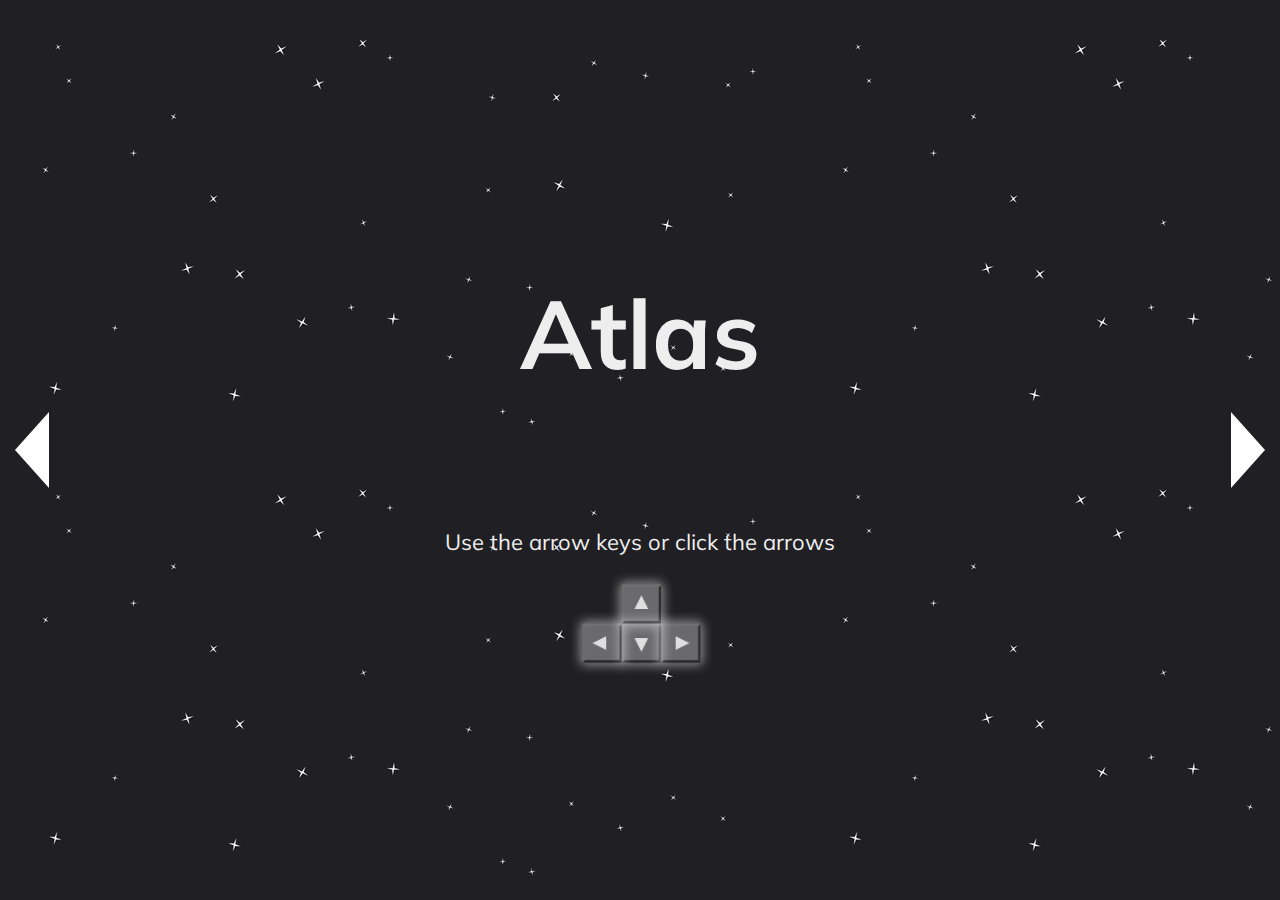
==== index.html @ 28c7f0ab "1st upload" ====
<!DOCTYPE html>
<html>
<head>
    <link rel="stylesheet" type="text/css" href="jquery.fullPage.css" />
    <script src="http://ajax.googleapis.com/ajax/libs/jquery/1.11.1/jquery.min.js"></script>
    <script src="vendors/jquery.easings.min.js"></script>
    <script type="text/javascript" src="jquery.fullPage.js"></script>
    <link href="https://fonts.googleapis.com/css?family=Muli" rel="stylesheet">
    <link rel="stylesheet" type="text/css" href="style.css" />
    <link rel="stylesheet" href="https://cdnjs.cloudflare.com/ajax/libs/animate.css/3.5.2/animate.min.css">
        <link rel="shortcut icon" type="image/ico" href="images/system.png" />

    <script type="text/javascript">
        $(document).ready(function() {
            $('#fullpage').fullpage({
                sectionsColor: ['#f2f2f2', '#4BBFC3', '#7BAABE', 'whitesmoke', '#000'],
            });
        });
    </script>

    <style>
        .section{
            font-size: 6em;
            text-align: center;
        }
    </style>
</head>

<body>
<!-- <audio src="sounds/158733__panzertank15__spaceambient.wav" autoplay="true" loop="true"></audio> -->
    <div id="fullpage">
    <audio src="sounds/background.wav" autoplay="true"></audio>
        <div class="section space">
            <div class="slide slide-one"><h1 class="animated fadeInDown
">Atlas</h1><p class="animated fadeInDown
" id="tool-tip">Use the arrow keys or click the arrows</p><br><img id="arrows" src="images/keys.png" style="width:150px"; class="animated fadeInDown
"></div>
            <div class="slide slide-two"><a href="mars.html"><img src="images/mars.png" style="width:400px";><br><span id="Mars">MARS</span><br><span id="Mars-Text">THE RED PLANET</span></a></div>
            <div class="slide slide-three"><a href="jupiter.html"><img src="images/jupiter.png" style="width:400px";><br><span id="Jupiter">JUPITER</span><br><span id="Jupiter-Text">THE BIGGEST PLANET</span></a></div>
            <div class="slide slide-four"><a href="saturn.html"><img src="images/saturn.png" style="width:700px";><br><span id="Saturn">SATURN</span><br><span id="Saturn-Text">THE RINGED PLANET</span></a></div>
            <div class="slide slide-five"><a href="uranus.html"><img src="images/uranus.png" style="width:475px";><br><span id="Uranus">URANUS</span><br><span id="Uranus-Text">THE ICE GIANT</span></a></div>
        </div>
    </div>            
</body> 
</html>
---- style.css ----
body{
	font-family: Muli;
	font-size: 8px;
	color: #eeeeee;
}

@font-face{
	font-family:'Droidiga';
	src: url('fonts/Droidiga.otf');

	font-family:'Zekton';
	src: url('fonts/zekton rg.ttf');

	font-family:'Copasetic';
	src: url('fonts/COPASETI.ttf');

	font-family:'Breamcatcher';
	src: url('fonts/breamcatcher.ttf');
}

a{
	text-decoration: none;
}

h2{
	font-size:30px;
	position:relative;
	bottom:260px;
	border-bottom: 3px solid white;
}

nav a{
	list-style: none;
	position:fixed;
	color:white;
	font-size: 18px;
	z-index: 998;
	margin-top:10px;
	margin-left:20px;
	text-decoration: underline;
}


#tool-tip{
	position:relative;
	top:70px;
	font-size:22px;
	animation-delay: 1s;
}

#arrows{
	animation-delay: 1s;	
}

#desc{
	position:relative;
	bottom:95px;
}

#Mars{
	font-family: Droidiga;
	color:#ef4a3e;
	font-size:56px;
}

#Mars-Text{
	font-family: Droidiga;
	color:#ef4a3e;
	position:relative;
	right:3px;
	bottom:50px;
	font-size:18px;
}


#Jupiter{
	font-family: Zekton;
	color:#f8e6bf;
}

#Jupiter-Text{
	font-family: Zekton;
	color:#f8e6bf;
	position:relative;
	right:2px;
	bottom:46px;
	font-size:22px;
}

#Saturn{
	font-family: Copasetic;
	color:#ddcbaf;
	font-size:54px;
}

#Saturn-Text{
	font-family: Copasetic;
	color:#ddcbaf;
	position:relative;
	right:0px;
	bottom:43px;
	font-size:22px;
}


#Uranus{
	font-family: Breamcatcher;
	color:#50a9cc;
	font-size:54px;
}

#Uranus-Text{
	font-family: Breamcatcher;
	color:#50a9cc;
	position:relative;
	right:0px;
	bottom:35px;
	font-size:32px;
}

.fp-tableCell{
	background-color:#202024;
}

.section .slide-one > .fp-tableCell{
	background-image: url('images/stars0.png');
}

.section .slide-two > .fp-tableCell{
	background-image: url('images/stars.png');
}

.section .slide-three > .fp-tableCell{
	background-image: url('images/stars2.png');
}

.section .slide-four > .fp-tableCell{
	background-image: url('images/stars3.png');
}

.section .slide-five > .fp-tableCell{
	background-image: url('images/stars4.png');
}
.section .slide-six > .fp-tableCell{
	background-image: url('images/stars0.png');
}

.section .slide-seven > .fp-tableCell{
	background-image: url('images/stars.png');
}

.section .slide-eight > .fp-tableCell{
	background-image: url('images/stars2.png');
}

.section .slide-nine > .fp-tableCell{
	background-image: url('images/stars3.png');
}

.section .slide-ten > .fp-tableCell{
	background-image: url('images/stars4.png');
}


/* ---------------- MARS ANIMATIONS ---------------- */

.section .slide-two > .fp-tableCell img,
.section .slide-two > .fp-tableCell span {
	transform: translateY(800px);
	opacity: 0;
	transition: transform .66s cubic-bezier(0.16, 0.68, 0.43, 0.99),
				opacity .66s ease-in-out;
}

.section.active .slide-two.active > .fp-tableCell img,
.section.active .slide-two.active > .fp-tableCell span {
	transform: translateY(0);
	opacity: 1;
}

.section.active .slide-two.active > .fp-tableCell img {
	transition-delay: .22s;
}

.section.active .slide-two.active > .fp-tableCell span {
	transition-delay: .44s;
}


/* ---------------- JUPITER ANIMATIONS ---------------- */

.section .slide-three > .fp-tableCell img,
.section .slide-three > .fp-tableCell span{
	transform: translateY(800px);
	opacity: 0;
	transition: transform .66s cubic-bezier(0.16, 0.68, 0.43, 0.99),
				opacity .66s ease-in-out;
}

.section.active .slide-three.active > .fp-tableCell img,
.section.active .slide-three.active > .fp-tableCell span {
	transform: translateY(0);
	opacity: 1;
}

.section.active .slide-three.active > .fp-tableCell img {
	transition-delay: .22s;
}

.section.active .slide-three.active > .fp-tableCell span {
	transition-delay: .44s;
}


/* ---------------- SATURN ANIMATIONS ---------------- */

.section .slide-four > .fp-tableCell img,
.section .slide-four > .fp-tableCell span {
	transform: translateY(800px);
	opacity: 0;
	transition: transform .66s cubic-bezier(0.16, 0.68, 0.43, 0.99),
				opacity .66s ease-in-out;
}

.section.active .slide-four.active > .fp-tableCell img,
.section.active .slide-four.active > .fp-tableCell span {
	transform: translateY(0);
	opacity: 1;
}

.section.active .slide-four.active > .fp-tableCell img {
	transition-delay: .22s;
}

.section.active .slide-four.active > .fp-tableCell span {
	transition-delay: .44s;
}

/* ---------------- URANUS ANIMATIONS ---------------- */

.section .slide-five > .fp-tableCell img,
.section .slide-five > .fp-tableCell span {
	transform: translateY(800px);
	opacity: 0;
	transition: transform .66s cubic-bezier(0.16, 0.68, 0.43, 0.99),
				opacity .66s ease-in-out;
}

.section.active .slide-five.active > .fp-tableCell img,
.section.active .slide-five.active > .fp-tableCell span {
	transform: translateY(0);
	opacity: 1;
}

.section.active .slide-five.active > .fp-tableCell img {
	transition-delay: .22s;
}

.section.active .slide-five.active > .fp-tableCell span {
	transition-delay: .44s;
}

/* ---------------- SOLAR SYSTEM ---------------- */

.system {
  margin: 0 auto;
  position: relative;
  bottom:55px;
}

.system:after {
  content: "";
  position: absolute;
  height: 2px;
  width: 2px;
  top: -2px;
  background: white;
  border-radius: 100px;
}

.system div {
  border-radius: 1000px;
  top: 50%;
  left: 50%;
  position: absolute;
  z-index: 999;
}
.system div:not(.sun) {
  border: 1px solid rgba(102, 166, 229, 0.12);
}
.system div:not(.sun):before {
  left: 50%;
  border-radius: 100px;
  content: "";
  position: absolute;
}
.system div:not(.asteroids-belt):before {
  box-shadow: inset 0 6px 0 -2px rgba(0, 0, 0, 0.25);
}

.sun {
  background-color:yellow;
  height: 65px;
  width: 65px;
  margin-top: -32.5px;
  margin-left: -32.5px;
  background-clip: padding-box;
  border: 0 !important;
  background-position: -28px -103px;
  background-size: 175%;
  box-shadow: 0 0 10px 2px rgba(255, 107, 0, 0.4), 0 0 22px 11px rgba(255, 203, 0, 0.13);
}

.mercuryplanet {
  height: 110px;
  width: 110px;
  margin-top: -55px;
  margin-left: -55px;
  -webkit-animation: orb 7.18673s linear infinite;
          animation: orb 7.18673s linear infinite;
}
.mercuryplanet:before {
  height: 5px;
  width: 5px;
  background: #9f5e26;
  margin-top: -2px;
  margin-left: -2px;
}

.venusplanet {
  height: 135px;
  width: 135px;
  margin-top: -68px;
  margin-left: -68px;
  -webkit-animation: orb 18.45553s linear infinite;
          animation: orb 18.45553s linear infinite;
}
.venusplanet:before {
  height: 9px;
  width: 9px;
  background: #BEB768;
  margin-top: -4px;
  margin-left: -4px;
}

.earthplanet {
  height: 167px;
  width: 167px;
  margin-top: -83.5px;
  margin-left: -83.5px;
  -webkit-animation: orb 30s linear infinite;
          animation: orb 30s linear infinite;
}
.earthplanet:before {
  height: 10px;
  width: 10px;
  background: #11abe9;
  margin-top: -3px;
  margin-left: -3px;
}


.marssystemplanet {
  height: 220px;
  width: 220px;
  margin-top: -110px;
  margin-left: -110px;
  -webkit-animation: orb 56.42613s linear infinite;
          animation: orb 56.42613s linear infinite;
}
.marssystemplanet:before {
  height: 8px;
  width: 8px;
  background: #cf3921;
  margin-top: -3px;
  margin-left: -3px;
}

.asteroids-belt {
  opacity: .7;
  border-color: transparent !important;
  height: 300px;
  width: 300px;
  margin-top: -150px;
  margin-left: -150px;
  -webkit-animation: orb 179.95583s linear infinite;
          animation: orb 179.95583s linear infinite;
  overflow: hidden;
}

.asteroids-belt:before {
  top: 50%;
  height: 210px;
  width: 210px;
  margin-left: -105px;
  margin-top: -105px;
  background: transparent;
  border-radius: 140px !important;
  box-shadow: -47px -83px 0 -104px rgba(255, 255, 255, 0.439) , 53px -23px 0 -104px rgba(255,255,255, 0.442) , 132px -121px 0 -104px rgba(255,255,255, 0.764) , 98px -58px 0 -104px rgba(255,255,255, 0.492) , -68px -74px 0 -104px rgba(255,255,255, 0.454) , -103px 24px 0 -104px rgba(255,255,255, 0.383) , -71px -103px 0 -104px rgba(255,255,255, 0.657) , -86px 138px 0 -104px rgba(255,255,255, 0.431) , 136px -10px 0 -104px rgba(255,255,255, 0.789) , 43px -48px 0 -104px rgba(255,255,255, 0.24) , 87px 58px 0 -104px rgba(255,255,255, 0.355) , -19px 95px 0 -104px rgba(255,255,255, 0.177) , -88px -40px 0 -104px rgba(255,255,255, 0.189) , 9px 97px 0 -104px rgba(255,255,255, 0.74) , 68px -87px 0 -104px rgba(255,255,255, 0.83) , 131px -30px 0 -104px rgba(255,255,255, 0.327) , -118px 63px 0 -104px rgba(255,255,255, 0.808) , -102px 140px 0 -104px rgba(255,255,255, 0.208) , 91px 129px 0 -104px rgba(255,255,255, 0.917) , -71px 89px 0 -104px rgba(255,255,255, 0.336) , 12px 137px 0 -104px rgba(255,255,255, 0.657) , 135px 123px 0 -104px rgba(255,255,255, 0.732) , 137px -141px 0 -104px rgba(255,255,255, 0.592) , -131px 98px 0 -104px rgba(255,255,255, 0.223) , 13px -26px 0 -104px rgba(255,255,255, 0.232) , 21px -67px 0 -104px rgba(255,255,255, 0.509) , -127px -85px 0 -104px rgba(255,255,255, 0.175) , -85px -9px 0 -104px rgba(255,255,255, 0.284) , -46px 91px 0 -104px rgba(255,255,255, 0.803) , -46px 143px 0 -104px rgba(255,255,255, 0.551) , 54px 9px 0 -104px rgba(255,255,255, 0.639) , 49px 141px 0 -104px rgba(255,255,255, 0.334) , -73px -123px 0 -104px rgba(255,255,255, 0.179) , 119px 125px 0 -104px rgba(255,255,255, 0.691) , 64px -68px 0 -104px rgba(255,255,255, 0.842) , -45px 74px 0 -104px rgba(255,255,255, 0.71) , 38px 41px 0 -104px rgba(255,255,255, 0.799) , -54px -53px 0 -104px rgba(255,255,255, 0.893) , -39px -52px 0 -104px rgba(255,255,255, 0.168) , 75px 66px 0 -104px rgba(255,255,255, 0.882) , -5px -110px 0 -104px rgba(255,255,255, 0.129) , 3px 48px 0 -104px rgba(255,255,255, 0.279) , -113px 135px 0 -104px rgba(255,255,255, 0.241) , 13px 54px 0 -104px rgba(255,255,255, 0.453) , -84px 5px 0 -104px rgba(255,255,255, 0.207) , 83px 139px 0 -104px rgba(255,255,255, 0.01) , 43px -54px 0 -104px rgba(255,255,255, 0.227) , 67px -102px 0 -104px rgba(255,255,255, 0.96) , -92px -46px 0 -104px rgba(255,255,255, 0.373) , -15px -72px 0 -104px rgba(255,255,255, 0.967) , 95px -6px 0 -104px rgba(255,255,255, 0.783) , 7px 114px 0 -104px rgba(255,255,255, 0.034) , 58px -120px 0 -104px rgba(255,255,255, 0.898) , 119px -21px 0 -104px rgba(255,255,255, 0.795) , -79px -103px 0 -104px rgba(255,255,255, 0.967) , -64px 55px 0 -104px rgba(255,255,255, 0.55) , 102px 145px 0 -104px rgba(255,255,255, 0.776) , 28px -69px 0 -104px rgba(255,255,255, 0.656) , 15px 24px 0 -104px rgba(255,255,255, 0.066) , -68px 107px 0 -104px rgba(255,255,255, 0.132) , -92px -24px 0 -104px rgba(255,255,255, 0.572) , 107px -106px 0 -104px rgba(255,255,255, 0.236) , -140px 128px 0 -104px rgba(255,255,255, 0.47) , 139px 141px 0 -104px rgba(255,255,255, 0.608) , -34px -131px 0 -104px rgba(255,255,255, 0.611) , 121px -26px 0 -104px rgba(255,255,255, 0.2) , 28px -20px 0 -104px rgba(255,255,255, 0.101) , 119px -92px 0 -104px rgba(255,255,255, 0.732) , -42px -8px 0 -104px rgba(255,255,255, 0.866) , -144px 38px 0 -104px rgba(255,255,255, 0.423) , -95px -32px 0 -104px rgba(255,255,255, 0.886) , 58px -49px 0 -104px rgba(255,255,255, 0.627) , 38px -79px 0 -104px rgba(255,255,255, 0.004) , -42px -62px 0 -104px rgba(255,255,255, 0.25) , -2px 61px 0 -104px rgba(255,255,255, 0.807) , -111px -83px 0 -104px rgba(255,255,255, 0.012) , 109px 87px 0 -104px rgba(255,255,255, 0.984) , 9px -28px 0 -104px rgba(255,255,255, 0.197) , -70px -32px 0 -104px rgba(255,255,255, 0.334) , -65px 47px 0 -104px rgba(255,255,255, 0.341) , 33px 78px 0 -104px rgba(255,255,255, 0.623) , -9px -13px 0 -104px rgba(255,255,255, 0.318) , -72px 12px 0 -104px rgba(255,255,255, 0.59) , 22px -116px 0 -104px rgba(255,255,255, 0.023) , -109px -88px 0 -104px rgba(255,255,255, 0.106) , 2px -34px 0 -104px rgba(255,255,255, 0.882) , 66px -25px 0 -104px rgba(255,255,255, 0.587) , -5px 54px 0 -104px rgba(255,255,255, 0.705) , 43px -28px 0 -104px rgba(255,255,255, 0.664) , -133px -30px 0 -104px rgba(255,255,255, 0.226) , 71px 110px 0 -104px rgba(255,255,255, 0.343) , -20px 123px 0 -104px rgba(255,255,255, 0.926) , -108px 44px 0 -104px rgba(255,255,255, 0.216) , 140px 20px 0 -104px rgba(255,255,255, 0.789) , 81px -28px 0 -104px rgba(255,255,255, 0.585) , -37px 7px 0 -104px rgba(255,255,255, 0.104) , -143px 38px 0 -104px rgba(255,255,255, 0.203) , 134px -70px 0 -104px rgba(255,255,255, 0.157) , 117px 121px 0 -104px rgba(255,255,255, 0.925) , -92px 94px 0 -104px rgba(255,255,255, 0.974) , 81px 45px 0 -104px rgba(255,255,255, 0.954) , -86px 62px 0 -104px rgba(255,255,255, 0.628) , 46px -133px 0 -104px rgba(255,255,255, 0.295) , -18px -74px 0 -104px rgba(255,255,255, 0.1) , -62px -68px 0 -104px rgba(255,255,255, 0.308) , 85px 97px 0 -104px rgba(255,255,255, 0.836) , 120px 20px 0 -104px rgba(255,255,255, 0.556) , -122px -69px 0 -104px rgba(255,255,255, 0.105) , 115px 106px 0 -104px rgba(255,255,255, 0.648) , -46px 44px 0 -104px rgba(255,255,255, 0.503) , 0px 108px 0 -104px rgba(255,255,255, 0.951) , -15px 121px 0 -104px rgba(255,255,255, 0.541) , -77px 73px 0 -104px rgba(255,255,255, 0.932) , -55px -81px 0 -104px rgba(255,255,255, 0.541) , 137px -52px 0 -104px rgba(255,255,255, 0.119) , -132px -125px 0 -104px rgba(255,255,255, 0.763) , -130px -85px 0 -104px rgba(255,255,255, 0.7) , 35px -99px 0 -104px rgba(255,255,255, 0.59) , 59px 80px 0 -104px rgba(255,255,255, 0.182) , -117px 128px 0 -104px rgba(255,255,255, 0.56) , 38px 116px 0 -104px rgba(255,255,255, 0.309) , 84px 56px 0 -104px rgba(255,255,255, 0.391) , -13px -128px 0 -104px rgba(255,255,255, 0.327) , -67px 136px 0 -104px rgba(255,255,255, 0.743) , -84px 31px 0 -104px rgba(255,255,255, 0.143) , 42px -10px 0 -104px rgba(255,255,255, 0.193) , 118px -103px 0 -104px rgba(255,255,255, 0.93) , -40px 115px 0 -104px rgba(255,255,255, 0.607) , -37px 19px 0 -104px rgba(255,255,255, 0.843) , -122px 106px 0 -104px rgba(255,255,255, 0.288) , 98px 100px 0 -104px rgba(255,255,255, 0.07) , 137px -102px 0 -104px rgba(255,255,255, 0.091) , -23px -80px 0 -104px rgba(255,255,255, 0.485) , 55px 80px 0 -104px rgba(255,255,255, 0.507) , -116px -86px 0 -104px rgba(255,255,255, 0.235) , -9px 63px 0 -104px rgba(255,255,255, 0.481) , 24px -16px 0 -104px rgba(255,255,255, 0.406) , -140px 61px 0 -104px rgba(255,255,255, 0.045) , -11px -96px 0 -104px rgba(255,255,255, 0.148) , -115px 128px 0 -104px rgba(255,255,255, 0.085) , 19px 68px 0 -104px rgba(255,255,255, 0.2) , -16px 145px 0 -104px rgba(255,255,255, 0.529) , 132px 110px 0 -104px rgba(255,255,255, 0.503) , 45px 63px 0 -104px rgba(255,255,255, 0.708) , 62px -41px 0 -104px rgba(255,255,255, 0.27) , -139px -37px 0 -104px rgba(255,255,255, 0.315) , -119px 60px 0 -104px rgba(255,255,255, 0.586) , -4px 43px 0 -104px rgba(255,255,255, 0.973) , -26px -104px 0 -104px rgba(255,255,255, 0.49) , -112px -28px 0 -104px rgba(255,255,255, 0.372) , -10px -133px 0 -104px rgba(255,255,255, 0.779) , -142px -77px 0 -104px rgba(255,255,255, 0.104) , 20px 103px 0 -104px rgba(255,255,255, 0.79) , -48px 40px 0 -104px rgba(255,255,255, 0.325) , -51px 89px 0 -104px rgba(255,255,255, 0.043) , -83px 13px 0 -104px rgba(255,255,255, 0.701) , 40px -51px 0 -104px rgba(255,255,255, 0.191) , -88px 143px 0 -104px rgba(255,255,255, 0.394) , 20px -14px 0 -104px rgba(255,255,255, 0.503) , -71px -143px 0 -104px rgba(255,255,255, 0.334) , -86px -22px 0 -104px rgba(255,255,255, 0.489) , 111px 116px 0 -104px rgba(255,255,255, 0.858) , -35px -130px 0 -104px rgba(255,255,255, 0.35) , -70px -16px 0 -104px rgba(255,255,255, 0.083) , 132px -107px 0 -104px rgba(255,255,255, 0.588) , 36px 81px 0 -104px rgba(255,255,255, 0.839) , -61px -31px 0 -104px rgba(255,255,255, 0.608) , 27px 26px 0 -104px rgba(255,255,255, 0.329) , 110px -132px 0 -104px rgba(255,255,255, 0.63) , 22px -14px 0 -104px rgba(255,255,255, 0.868) , 63px 133px 0 -104px rgba(255,255,255, 0.743) , -51px 121px 0 -104px rgba(255,255,255, 0.272) , -46px 11px 0 -104px rgba(255,255,255, 0.696) , 4px 89px 0 -104px rgba(255,255,255, 0.77) , -117px 84px 0 -104px rgba(255,255,255, 0.558) , -22px 68px 0 -104px rgba(255,255,255, 0.631) , 52px -135px 0 -104px rgba(255,255,255, 0.524) , -71px 112px 0 -104px rgba(255,255,255, 0.712) , -78px -132px 0 -104px rgba(255,255,255, 0.053) , -100px -93px 0 -104px rgba(255,255,255, 0.233) , 16px 56px 0 -104px rgba(255,255,255, 0.594) , -93px -94px 0 -104px rgba(255,255,255, 0.283) , -3px -101px 0 -104px rgba(255,255,255, 0.35) , -123px -111px 0 -104px rgba(255,255,255, 0.235) , 12px -129px 0 -104px rgba(255,255,255, 0.503) , 58px 112px 0 -104px rgba(255,255,255, 0.472) , 40px 28px 0 -104px rgba(255,255,255, 0.85) , 17px -53px 0 -104px rgba(255,255,255, 0.842) , 89px 59px 0 -104px rgba(255,255,255, 0.853) , -4px -9px 0 -104px rgba(255,255,255, 0.97) , 18px -61px 0 -104px rgba(255,255,255, 0.417) , -95px -112px 0 -104px rgba(255,255,255, 0.868) , 127px 110px 0 -104px rgba(255,255,255, 0.093) , -10px -71px 0 -104px rgba(255,255,255, 0.501) , 65px -97px 0 -104px rgba(255,255,255, 0.583) , 55px 2px 0 -104px rgba(255,255,255, 0.288) , 86px 106px 0 -104px rgba(255,255,255, 0.621) , -15px 121px 0 -104px rgba(255,255,255, 0.828) , 55px 135px 0 -104px rgba(255,255,255, 0.2) , -53px 109px 0 -104px rgba(255,255,255, 0.353) , 44px -110px 0 -104px rgba(255,255,255, 0.422) , 67px -80px 0 -104px rgba(255,255,255, 0.207) , -71px 108px 0 -104px rgba(255,255,255, 0.326) , 41px -117px 0 -104px rgba(255,255,255, 0.025) , 92px 77px 0 -104px rgba(255,255,255, 0.681) , -6px -27px 0 -104px rgba(255,255,255, 0.972) , -54px -70px 0 -104px rgba(255,255,255, 0.007) , 122px -65px 0 -104px rgba(255,255,255, 0.425) , 75px -131px 0 -104px rgba(255,255,255, 0.467) , -115px -121px 0 -104px rgba(255,255,255, 0.869) , 36px -36px 0 -104px rgba(255,255,255, 0.059) , -124px -10px 0 -104px rgba(255,255,255, 0.831) , 1px 81px 0 -104px rgba(255,255,255, 0.041) , 94px -74px 0 -104px rgba(255,255,255, 0.794) , -95px -105px 0 -104px rgba(255,255,255, 0.676) , -136px 94px 0 -104px rgba(255,255,255, 0.584) , -62px 87px 0 -104px rgba(255,255,255, 0.388) , 8px 60px 0 -104px rgba(255,255,255, 0.603) , 21px 36px 0 -104px rgba(255,255,255, 0.814) , -61px 116px 0 -104px rgba(255,255,255, 0.051) , -23px -119px 0 -104px rgba(255,255,255, 0.226) , -71px -110px 0 -104px rgba(255,255,255, 0.619) , -138px -29px 0 -104px rgba(255,255,255, 0.043) , 121px -39px 0 -104px rgba(255,255,255, 0.837) , 52px -115px 0 -104px rgba(255,255,255, 0.65) , -99px 123px 0 -104px rgba(255,255,255, 0.412) , -1px -135px 0 -104px rgba(255,255,255, 0.676) , 14px -73px 0 -104px rgba(255,255,255, 0.918) , -130px -33px 0 -104px rgba(255,255,255, 0.001) , 106px 105px 0 -104px rgba(255,255,255, 0.407) , 126px 129px 0 -104px rgba(255,255,255, 0.505) , 39px -113px 0 -104px rgba(255,255,255, 0.728) , -118px 40px 0 -104px rgba(255,255,255, 0.534) , 96px 85px 0 -104px rgba(255,255,255, 0.174) , -117px -27px 0 -104px rgba(255,255,255, 0.153) , 71px -45px 0 -104px rgba(255,255,255, 0.896) , -93px 132px 0 -104px rgba(255,255,255, 0.442) , 140px -136px 0 -104px rgba(255,255,255, 0.935) , 105px 135px 0 -104px rgba(255,255,255, 0.684) , -18px 9px 0 -104px rgba(255,255,255, 0.166) , -141px -83px 0 -104px rgba(255,255,255, 0.972) , 110px 17px 0 -104px rgba(255,255,255, 0.52) , 16px -105px 0 -104px rgba(255,255,255, 0.747) , 35px 40px 0 -104px rgba(255,255,255, 0.193) , -50px -61px 0 -104px rgba(255,255,255, 0.27) , -110px -112px 0 -104px rgba(255,255,255, 0.401) , -78px 72px 0 -104px rgba(255,255,255, 0.054) , 31px -16px 0 -104px rgba(255,255,255, 0.22) , 116px 112px 0 -104px rgba(255,255,255, 0.442) , -36px 131px 0 -104px rgba(255,255,255, 0.37) , 9px -4px 0 -104px rgba(255,255,255, 0.457) , -104px 73px 0 -104px rgba(255,255,255, 0.848) , 95px -123px 0 -104px rgba(255,255,255, 0.139) , -127px -76px 0 -104px rgba(255,255,255, 0.074) , -81px 115px 0 -104px rgba(255,255,255, 0.943) , -28px 25px 0 -104px rgba(255,255,255, 0.135) , 89px 121px 0 -104px rgba(255,255,255, 0.208) , -128px -88px 0 -104px rgba(255,255,255, 0.451) , -86px 43px 0 -104px rgba(255,255,255, 0.161) , 74px -22px 0 -104px rgba(255,255,255, 0.116) , -101px -24px 0 -104px rgba(255,255,255, 0.49) , 136px 46px 0 -104px rgba(255,255,255, 0.094) , 11px -95px 0 -104px rgba(255,255,255, 0.952) , -109px -131px 0 -104px rgba(255,255,255, 0.757) , -21px 100px 0 -104px rgba(255,255,255, 0.955) , 35px -2px 0 -104px rgba(255,255,255, 0.751) , 74px -6px 0 -104px rgba(255,255,255, 0.899) , 6px 56px 0 -104px rgba(255,255,255, 0.179) , 96px 71px 0 -104px rgba(255,255,255, 0.464) , -73px -71px 0 -104px rgba(255,255,255, 0.928) , -121px 65px 0 -104px rgba(255,255,255, 0.579) , -58px 119px 0 -104px rgba(255,255,255, 0.045) , 26px -71px 0 -104px rgba(255,255,255, 0.502) , -4px 33px 0 -104px rgba(255,255,255, 0.263) , -51px -72px 0 -104px rgba(255,255,255, 0.857) , -37px 132px 0 -104px rgba(255,255,255, 0.962) , -81px 60px 0 -104px rgba(255,255,255, 0.732) , -120px 17px 0 -104px rgba(255,255,255, 0.117) , 136px -4px 0 -104px rgba(255,255,255, 0.746) , 5px -48px 0 -104px rgba(255,255,255, 0.511) , 45px -126px 0 -104px rgba(255,255,255, 0.752) , -54px 35px 0 -104px rgba(255,255,255, 0.31) , -30px -71px 0 -104px rgba(255,255,255, 0.12) , -24px -120px 0 -104px rgba(255,255,255, 0.992) , -6px 135px 0 -104px rgba(255,255,255, 0.614) , -5px -122px 0 -104px rgba(255,255,255, 0.05) , -41px -127px 0 -104px rgba(255,255,255, 0.386) , 67px -78px 0 -104px rgba(255,255,255, 0.375) , -27px 31px 0 -104px rgba(255,255,255, 0.914) , -11px 18px 0 -104px rgba(255,255,255, 0.339) , 42px 32px 0 -104px rgba(255,255,255, 0.308) , -77px 116px 0 -104px rgba(255,255,255, 0.411) , -1px 34px 0 -104px rgba(255,255,255, 0.992) , -45px 103px 0 -104px rgba(255,255,255, 0.202) , -72px 141px 0 -104px rgba(255,255,255, 0.429) , -21px -32px 0 -104px rgba(255,255,255, 0.289) , 50px 45px 0 -104px rgba(255,255,255, 0.698) , 111px -134px 0 -104px rgba(255,255,255, 0.468) , -74px -101px 0 -104px rgba(255,255,255, 0.074) , 119px 142px 0 -104px rgba(255,255,255, 0.549) , 113px 115px 0 -104px rgba(255,255,255, 0.006) , -83px -82px 0 -104px rgba(255,255,255, 0.33) , -132px -117px 0 -104px rgba(255,255,255, 0.667) , -70px 118px 0 -104px rgba(255,255,255, 0.059) , 38px 3px 0 -104px rgba(255,255,255, 0.843) , 116px -73px 0 -104px rgba(255,255,255, 0.758) , 31px 64px 0 -104px rgba(255,255,255, 0.777) , -18px 134px 0 -104px rgba(255,255,255, 0.507) , 92px 68px 0 -104px rgba(255,255,255, 0.236) , -129px 144px 0 -104px rgba(255,255,255, 0.468) , 95px -68px 0 -104px rgba(255,255,255, 0.103) , -2px 137px 0 -104px rgba(255,255,255, 0.427) , 67px 126px 0 -104px rgba(255,255,255, 0.872) , -112px -72px 0 -104px rgba(255,255,255, 0.523) , -21px 105px 0 -104px rgba(255,255,255, 0.421) , -10px -23px 0 -104px rgba(255,255,255, 0.343) , 29px 140px 0 -104px rgba(255,255,255, 0.684) , 122px 98px 0 -104px rgba(255,255,255, 0.741) , -124px -31px 0 -104px rgba(255,255,255, 0.771) , 21px -65px 0 -104px rgba(255,255,255, 0.682) , 135px 107px 0 -104px rgba(255,255,255, 0.551) , -112px -39px 0 -104px rgba(255,255,255, 0.998) , -50px -60px 0 -104px rgba(255,255,255, 0.507) , -92px -132px 0 -104px rgba(255,255,255, 0.129) , 16px 19px 0 -104px rgba(255,255,255, 0.316) , -63px 9px 0 -104px rgba(255,255,255, 0.425) , -8px 87px 0 -104px rgba(255,255,255, 0.747) , 125px -24px 0 -104px rgba(255,255,255, 0.171) , -48px 98px 0 -104px rgba(255,255,255, 0.584) , -142px 49px 0 -104px rgba(255,255,255, 0.518) , 52px 26px 0 -104px rgba(255,255,255, 0.179) , 36px 42px 0 -104px rgba(255,255,255, 0.964) , -71px 91px 0 -104px rgba(255,255,255, 0.576) , 7px 18px 0 -104px rgba(255,255,255, 0.117) , 40px 54px 0 -104px rgba(255,255,255, 0.844) , -117px -69px 0 -104px rgba(255,255,255, 0.33) , -30px 35px 0 -104px rgba(255,255,255, 0.735) , 29px 29px 0 -104px rgba(255,255,255, 0.077) , -68px -58px 0 -104px rgba(255,255,255, 0.774) , 83px -103px 0 -104px rgba(255,255,255, 0.516) , 98px -106px 0 -104px rgba(255,255,255, 0.586) , 28px 107px 0 -104px rgba(255,255,255, 0.746) , 119px 130px 0 -104px rgba(255,255,255, 0.048) , -53px 54px 0 -104px rgba(255,255,255, 0.441) , 19px -6px 0 -104px rgba(255,255,255, 0.601) , -37px 121px 0 -104px rgba(255,255,255, 0.423) , 62px -26px 0 -104px rgba(255,255,255, 0.608) , 89px -141px 0 -104px rgba(255,255,255, 0.472) , 124px -115px 0 -104px rgba(255,255,255, 0.05) , 49px 132px 0 -104px rgba(255,255,255, 0.474) , -46px 133px 0 -104px rgba(255,255,255, 0.97) , -34px -1px 0 -104px rgba(255,255,255, 0.387) , 105px -6px 0 -104px rgba(255,255,255, 0.235) , 62px 116px 0 -104px rgba(255,255,255, 0.893) , 121px 4px 0 -104px rgba(255,255,255, 0.407) , 83px 40px 0 -104px rgba(255,255,255, 0.385) , 6px 13px 0 -104px rgba(255,255,255, 0.877) , -29px -67px 0 -104px rgba(255,255,255, 0.568) , 57px -81px 0 -104px rgba(255,255,255, 0.726) , 114px 14px 0 -104px rgba(255,255,255, 0.58) , -84px -82px 0 -104px rgba(255,255,255, 0.136) , 44px -106px 0 -104px rgba(255,255,255, 0.724) , 59px 66px 0 -104px rgba(255,255,255, 0.883) , 118px -111px 0 -104px rgba(255,255,255, 0.824) , -98px -72px 0 -104px rgba(255,255,255, 0.491) , -84px 88px 0 -104px rgba(255,255,255, 0.391) , 137px -141px 0 -104px rgba(255,255,255, 0.379) , 9px -140px 0 -104px rgba(255,255,255, 0.566) , -6px -66px 0 -104px rgba(255,255,255, 0.616) , 16px 124px 0 -104px rgba(255,255,255, 0.553) , -23px -101px 0 -104px rgba(255,255,255, 0.553) , 107px 107px 0 -104px rgba(255,255,255, 0.983) , 114px -27px 0 -104px rgba(255,255,255, 0.069) , 54px 65px 0 -104px rgba(255,255,255, 0.2) , 22px -59px 0 -104px rgba(255,255,255, 0.331) , 89px -5px 0 -104px rgba(255,255,255, 0.094) , 99px -107px 0 -104px rgba(255,255,255, 0.791) , -82px -130px 0 -104px rgba(255,255,255, 0.712) , -115px -127px 0 -104px rgba(255,255,255, 0.659) , 24px -109px 0 -104px rgba(255,255,255, 0.071) , 51px 78px 0 -104px rgba(255,255,255, 0.844) , -87px -72px 0 -104px rgba(255,255,255, 0.381) , 78px 30px 0 -104px rgba(255,255,255, 0.563) , -51px 2px 0 -104px rgba(255,255,255, 0.283) , 76px -112px 0 -104px rgba(255,255,255, 0.926) , 75px -115px 0 -104px rgba(255,255,255, 0.772) , 24px -73px 0 -104px rgba(255,255,255, 0.9) , 67px 9px 0 -104px rgba(255,255,255, 0.752) , 42px -118px 0 -104px rgba(255,255,255, 0.954) , 3px -94px 0 -104px rgba(255,255,255, 0.069);
}


@-webkit-keyframes orb {
  from {
    -webkit-transform: rotate(0deg);
            transform: rotate(0deg);
  }
  to {
    -webkit-transform: rotate(-360deg);
            transform: rotate(-360deg);
  }
}

@keyframes orb {
  from {
    -webkit-transform: rotate(0deg);
            transform: rotate(0deg);
  }
  to {
    -webkit-transform: rotate(-360deg);
            transform: rotate(-360deg);
  }
}

.section .slide-one .fp-tableCell > .system {
	transform: translateY(800px);
	opacity: 0;
	transition: transform .66s cubic-bezier(0.16, 0.68, 0.43, 0.99),
				opacity .66s ease-in-out;
}

.section.active .slide-one.active .fp-tableCell > .system {
	transform: translateY(0);
	opacity: 1;
}

.section.active .slide-one.active .fp-tableCell > .system {
	transition-delay: .22s;
}

#phobos{
	position:fixed; 
	width:35px; 
	bottom:350px; 
	margin-left:-250px;
}

#phobos-text{
	position:fixed; 
	width:35px; 
	bottom:310px; 
	margin-left:-263px; 
	font-size:18px;
}

#deimos{
	position:fixed; 
	width:35px; 
	bottom:350px; 
	margin-left:240px;
}

#deimos-text{
	position:fixed; 
	width:35px; 
	bottom:310px; 
	margin-left:230px; 
	font-size:18px;
}

#mars-seasons{
	position: relative;
}

#mars-seasons-title{
	position: relative;
	z-index: 5;
}

#Power_scene{
	width:100%;
	height:100%;
	position:absolute;
	top:0;
	left:0;
	bottom:0;
	right:0;
}

#mars-seasons > .fp-tableCell{
	background-image: none;
	background-color: #c66861;
}

#Power_symbol{
	opacity: 0;
	-webkit-animation:beams 3s ease-in-out infinite;
    -moz-animation:beams 3s ease-in-out infinite;
    -o-animation:beams 3s ease-in-out infinite;
    animation:beams 3s ease-in-out infinite;
}

#power-text{
	opacity: 0;
	-webkit-animation:beams 3s ease-in-out infinite;
    -moz-animation:beams 3s ease-in-out infinite;
    -o-animation:beams 3s ease-in-out infinite;
    animation:beams 3s ease-in-out infinite;
}
}

@keyframes beams {
  0% {opacity: 0;}
  50% {opacity: 1;}
  100%{opacity: 0;}
}

#lander-scene{
	width:100%;
	height:100%;
	position:absolute;
	top:0;
	left:0;
	bottom:0;
	right:0;
}

#Sun{
	-webkit-animation:pulse 3s ease-in-out infinite;
    -moz-animation:pulse 3s ease-in-out infinite;
    -o-animation:pulse 3s ease-in-out infinite;
    animation:pulse 3s ease-in-out infinite;
}

@keyframes pulse{
	-webkit-transform: scale3d(1, 1.2, 1);
     transform: scale3d(1.2, 1.2, 1);
}


#beam1,#beam2,#beam3,#beam4,#beam5,#beam6,#beam7,#beam8,#beam9 {
	opacity: 0;
	-webkit-animation:beams 3s ease-in-out infinite;
    -moz-animation:beams 3s ease-in-out infinite;
    -o-animation:beams 3s ease-in-out infinite;
    animation:beams 3s ease-in-out infinite;
}

@keyframes beams {
  0% {opacity: 0;}
  50% {opacity: 1;}
  100%{opacity: 0;}
}
-webkit-transform: scale3d(1.2, 1.2, 1);
     transform: scale3d(1.2, 1.2, 1);

#beam1{
	animation-delay: .1s;
}

#beam2{
	animation-delay:.2s;
}

#beam3{
	animation-delay:.4s;
}

#beam4{
	animation-delay:.6s;
}

#beam5{
	animation-delay:.8s;
}

#beam6{
	animation-delay:.9s;
}

#beam7{
	animation-delay:1s;
}

#beam8{
	animation-delay:1.1s;
}

#beam9{
	animation-delay:1.2s;
}

#lander-mission{
	background-image: url("images/rover.svg");
	position: relative;
}

#lander-mission > .fp-tableCell{
	background-image: none;
	background-color: #c66861;
}

#lander-mission-title{
	position: relative;
	top:-200px;
}


#babylonians{
	position: relative;
}

#babylonians > .fp-tableCell{
	background-image: url('images/babylonians1.png');
	background-size: 100%;
	background-repeat: none;
	background-position: bottom;
	background-color:rgba(0,0,0,0);
}

img#baby-jup{
	position:absolute;
	width:100px;
	left:850px;
	bottom:400px;
	animation-delay: .5s;
	animation-duration: 1s;
}

#shortest{
	top:-225px;
}

#jupiter-speed, #saturn-speed, #uranus-speed, #neptune-speed{
	position:absolute;
}

#jupiter-speed{
	position:relative;
	top:200px;
	margin-top:-2250px;
}

#saturn-speed{
	position:relative;
	top:200px;
	margin-top:-2250px;
}

#uranus-speed{
	position:relative;
	top:200px;
	margin-top:-2250px;
}

#neptune-speed{
	position:relative;
	top:200px;
	margin-top:-2250px;
}

#largest{
	position: relative;
}

#large-jupiter{
	position:absolute;
	width:400px;
	left:400px;
	top:200px;
}

#earth-size{
	position: absolute;
	width:40px;
	left:800px;
	top:500px;
}

#asteroid-field{
	position:relative;
}

.asteroids{
	position:absolute;
}

#asteroid1{
	position:absolute;
	width:65px;
	top:250px;
	left:200px;
	-webkit-animation:rotate 4s linear infinite;
    -moz-animation:rotate 4s linear infinite;
    -o-animation:rotate 4s linear infinite;
    animation:rotate 4s linear infinite;
}

#asteroid2{
	position:absolute;
	top:350px;
	right:200px;
	-webkit-animation:movementone 10s ease-in-out infinite;
    -moz-animation:movementone 10s ease-in-out infinite;
    -o-animation:movementone 10s ease-in-out infinite;
    animation:movementone 10s ease-in-out infinite;
}

#asteroid3{
	position:absolute;
	top:150px;
	left:550px;
	-webkit-animation:rotate 17s linear infinite;
    -moz-animation:rotate 17s linear infinite;
    -o-animation:rotate 17s linear infinite;
    animation:rotate 17s linear infinite;
}

#asteroid4{
	position:absolute;
	top:350px;
	left:350px;
	-webkit-animation:movementtwo 17s ease-in-out infinite;
    -moz-animation:movementtwo 17s ease-in-out infinite;
    -o-animation:movementtwo 17s ease-in-out infinite;
    animation:movementtwo 17s ease-in-out infinite;
}

#asteroid5{
	position:absolute;
	top:550px;
	right:550px;
	-webkit-animation:movementthree 17s ease-in-out infinite;
    -moz-animation:movementthree 17s ease-in-out infinite;
    -o-animation:movementthree 17s ease-in-out infinite;
    animation:movementthree 17s ease-in-out infinite;
}

@keyframes rotate {
  from {
    transform: rotate(0deg);
  }
  to {
    transform: rotate(360deg);
  }
}

@keyframes rotatetwo {
  from {
    transform: rotate(0deg);
  }
  to {
    transform: rotate(360deg);
  }
}

@keyframes movementone {
    0%   {right:200px;}
    50%  {right:250px;}
    100% {right:200px;}
}

@keyframes movementtwo {
    0%   {left:350px; top:350px;}
    50%  {left:450px; top:450px;}
    100% {left:350px; top:350px;}
}

@keyframes movementthree {
    0%   {left:550px; top:550px;}
    50%  {left:450px; top:450px;}
    100% {left:550px; top:550px;}
}

#jup-moons{
	position: relative;
}

#moons-title{
	top:-225px;
}

#ganymede{
	margin-top: -3350px;
	position: relative;
	top:150px;
}

#ganymede:hover{
	-webkit-transform: scale3d(1.2, 1.2, 1);
     transform: scale3d(1.2, 1.2, 1);
}

#mercury-moon{
	margin-top: -3350px;
	position: relative;
	top:150px;
}

#mercury-moon:hover{
	-webkit-transform: scale3d(1.2, 1.2, 1);
     transform: scale3d(1.2, 1.2, 1);
}

#callisto{
	margin-top: -3350px;
	position: relative;
	top:150px;
}

#callisto:hover{
	-webkit-transform: scale3d(1.2, 1.2, 1);
     transform: scale3d(1.2, 1.2, 1);
}

#io{
	margin-top: -3350px;
	position: relative;
	top:150px;
}

#io:hover{
	-webkit-transform: scale3d(1.2, 1.2, 1);
     transform: scale3d(1.2, 1.2, 1);
}

#europa{
	margin-top: -3350px;
	position: relative;
	top:150px;
}

#europa:hover{
	-webkit-transform: scale3d(1.2, 1.2, 1);
     transform: scale3d(1.2, 1.2, 1);
}



#large > .fp-tableCell{
	background-image: url('images/jupiter-red-spot.png');
	background-size: 100%;
	background-repeat: none;
	background-position: bottom;
	background-color:rgba(0,0,0,0); 
}

#red-spot img{
	position: fixed;
	width:300px;
	display:none;
}

#comet{
	position:relative;
}

#hubble{
	position: absolute;
	left:100px;
	width:350px;
	-webkit-animation:hubblewobble 17s ease-in-out infinite;
    -moz-animation:hubblewobble 17s ease-in-out infinite;
    -o-animation:hubblewobble 17s ease-in-out infinite;
    animation:hubblewobble 17s ease-in-out infinite;
}

#jupiter-hubble{
	position:absolute;
	width:350px;
	right:200px;
	top:150px;
}

#comet-impact{
	position:absolute;
	width:35px;
	right:100px;
	top:300px;
	-webkit-animation:impact 3s linear infinite;
    -moz-animation:impact 3s linear infinite;
    -o-animation:impact 3s linear infinite;
    animation:impact 3s linear infinite;
    z-index: 999;
}

@keyframes impact {
    0%   {opacity:1; right:100px; top:300px;}
    25%	 {opacity:0.7; right:150px; top:300px;}
    50%  {opacity:0.5; right:225px; top:300px;} 
    75%  {opacity:0.3; right:300px; top:300px;}
    100% {opacity:0; right:325px; top:300px;}
}

@keyframes hubblewobble {
    0%   {top:250px;}
    50%  {top:350px;}
    100% {top:250px;}
}

#magnetic-field{
	position:relative;
}

#magnet-jupiter{
	position: absolute;
	width:350px;
	left:375px;
	top:200px;
}

#magnet{
	position:absolute;
	width:150px;
	top:250px;
	right:175px;
	-webkit-animation:attract 7s linear infinite;
    -moz-animation:attract 7s linear infinite;
    -o-animation:attract 7s linear infinite;
    animation:attract 7s linear infinite;
}

@keyframes attract {
    0%   {right:175px; transform: rotate(0deg);}
    25%	 {transform: rotate(-90deg)}
    50%  {right:500px;transform: rotate(-90deg)} 
    75%  {transform: rotate(-90deg)}
    100% {right:175px; transform: rotate(0deg);}
}

#visited{
	position: relative;
}

#juno{
	position: absolute;
	left:100px;
	top:250px;
	-webkit-animation:junospin 17s linear infinite;
    -moz-animation:junospin 17s linear infinite;
    -o-animation:junospin 17s linear infinite;
    animation:junospin 17s linear infinite;
}

@keyframes junospin {
  from {
    transform: rotate(0deg);
  }
  to {
    transform: rotate(360deg);
  }
}

#juno-jupiter{
	position:absolute;
	right:250px;
	top:250px;
	width:200px;
}


#gas > .fp-tableCell{
	background-image: url('images/gas.png');
	background-size: 100%;
	background-repeat: none;
	background-position: bottom;
	background-color:rgba(0,0,0,0); 
}

#ammonia, #ammonium, #water-ice{
	color:black;
	position:absolute;
	font-size:22px;
	right:550px; 
	text-align: center;
	margin:auto;
}

#ammonia{
	display:block;
	top:150px;
	margin: auto;
}

#ammonium{
	display:block;
	top:400px;
	right:450px;
	margin: auto;
}

#water-ice{
	display:block;
	top:600px;
	margin: auto;
}

#temp{
	position: relative;
}

#temp-title{
	position: relative;
	top:-200px;
}

#astronaut{
	position: relative;
	width:250px;
	margin-top:-1200px;
	top:300px;
	-webkit-animation:bobbing 5s ease-in-out infinite;
    -moz-animation:bobbing 5s ease-in-out infinite;
    -o-animation:bobbing 5s ease-in-out infinite;
    animation:bobbing 5s ease-in-out infinite;
}

@keyframes bobbing {
    0%   {top:325px;}
    50%  {top:300px;} 
    100% {top:325px;}
}

#sweat1,#sweat2,#sweat3,#sweat4{
	-webkit-animation:sweating 2s ease-in-out infinite;
    -moz-animation:sweating 2s ease-in-out infinite;
    -o-animation:sweating 2s ease-in-out infinite;
    animation:sweating 2s ease-in-out infinite;
}

#sweat1{
	animation-delay: 0.3s,
}

#sweat2{
	animation-delay: 0.6s,
}

#sweat3{
	animation-delay: 0.9s,
}

#sweat4{
	animation-delay: 1.2s,
}

@keyframes sweating {
    0%   {opacity: 0;}
    50%  {opacity: 1;} 
    100% {opacity: 0;}
}

#eye1, #eye2{
	position: relative;
    -webkit-animation:look 2s linear infinite;
    -moz-animation:look 2s linear infinite;
    -o-animation:look 2s linear infinite;
    animation:look 2s linear infinite;
}

@keyframes look {
    0%   {right:100px;}
    50%  {left:100px;} 
    100% {right:100px;}
}

#discover{
	position: relative;
	top:-220px;
}

#herschel{
	position: relative;
	margin-top:-1200px; 
	top:150px;
	left:0px;
}

#rotation{
	position: relative;
}

#spinning{
	position: relative;
	top:-300px;
}

#earth-spin{
	position: relative;
	margin-top:-350px; 
	top:200px;
	left:350px;
	width:150px;
	height:150px;
	background-color: white;
	border-radius: 500px;
	background-image: url("images/earthbg.png");
	background-repeat: repeat-x;
	background-position: top; 
	animation: animatedEarthBackground 20s linear infinite;
}

#uranus-spin{
	position: relative;
	margin-top:-350px; 
	top:300px;
	left:600px;
	width:400px;
	height:400px;
	background-color: blue;
	border-radius: 1000px;
	background-image: url("images/uranusbg.png");
	background-repeat: repeat-x;
	background-position: center center; 
	animation: animatedUranusBackground 5s linear infinite;
}

@keyframes animatedEarthBackground {
	from { background-position: 100% 0; }
	to { background-position: 0 0; }
}

@keyframes animatedUranusBackground {
	from { background-position: 0 0; }
	to { background-position: 100% 0; }
}

#ice-giant{
	position: relative;
}

#ice-giant-title{
	position: relative;
	top:-225px;
}

#giant{
	margin-top: -2000px;
	position: relative;
	width:600px;
	left:-160px;
	top:250px;
}

#crown{
	margin-top: -2000px;
	position:relative;
	top:-100px;
	width:300px;
	left:300px;
}

.section #ice-giant .fp-tableCell > #crown {
	transform: translateY(-800px);
	opacity: 0;
	transition: transform .66s cubic-bezier(0.16, 0.68, 0.43, 0.99),
				opacity .66s ease-in-out;
}

.section.active #ice-giant.active .fp-tableCell > #crown {
	transform: translateY(0);
	opacity: 1;
}

.section.active #ice-giant.active .fp-tableCell > #crown {
	transition-delay: 2s;
}

#tilted{
	position: relative;
}

#tilted-title{
	position: relative;
	top:-200px;
}

#tilt{
	top:200px;
	margin-top:-2000px ;
	position: relative;
	width:600px;
	-webkit-animation:tilt 5s ease-in-out infinite;
    -moz-animation:tilt 5s ease-in-out infinite;
    -o-animation:tilt 5s ease-in-out infinite;
    animation:tilt 5s ease-in-out infinite;
}


@keyframes tilt {
    0%   {transform: rotate(0deg);}
    25%	 {transform: rotate(-90deg);}
    50%  {transform: rotate(-90deg);} 
    75%  {transform: rotate(0deg);}
    100% {transform: rotate(0deg);}
}

#atmos{
	position: relative;
}

#atmos-title{
	position: relative;
	top:-200px;
}

#atmosphere{
	position: relative;
	top:150px;
	left:100px;
	margin-top:-1500px;
	width:500px;
}


#hydrogen{
	position: relative;
	width:200px;
	margin-top: -600px;
	top:-150px;
	left:200px;
}

#hydrogen:hover{
	-webkit-transform: scale3d(1.1, 1.1, 1);
     transform: scale3d(1.1, 1.1, 1);
 }

#helium{
	position: relative;
	width:200px;
	margin-top: -600px;
	top:-70px;
	left:-13px;
}

#helium:hover{
	-webkit-transform: scale3d(1.1, 1.1, 1);
     transform: scale3d(1.1, 1.1, 1);
 }

#uranus-ammonia{
	position: relative;
	width:200px;
	margin-top: -600px;
	left:-225px;
	top:10px;
}

#uranus-ammonia:hover{
	-webkit-transform: scale3d(1.1, 1.1, 1);
     transform: scale3d(1.1, 1.1, 1);
 }

#methane{
	position: relative;
	width:200px;
	margin-top: -600px;
	left:-437px;
	top:90px;
}

#methane:hover{
	-webkit-transform: scale3d(1.1, 1.1, 1);
     transform: scale3d(1.1, 1.1, 1);
 }

#uranus-ice-rings{
	position: relative;
}

#uranus-ice-rings-title{
	position: relative;
	top:-200px;
}

#uranus-rings{
	position: relative;
	margin-top: -1200px;
	top:200px;
	width:350px;
	-webkit-animation:skew 5s ease-in-out infinite;
    -moz-animation:skew 5s ease-in-out infinite;
    -o-animation:skew 5s ease-in-out infinite;
    animation:skew 5s ease-in-out infinite;
}

@keyframes skew {
    0%   {transform: rotate(0deg);}
    25%	 {transform: rotate(-35deg);}
    50%  {transform: rotate(0deg);} 
    75%  {transform: rotate(35deg);}
    100% {transform: rotate(0deg);}
}

#uranium-uranus{
	position:relative; 
}

#uranium-title{
	position:relative;
	top:-250px;
}

#uranium{
	position:relative;
	margin-top: -1200px;
	top:200px;
	width:450px;
}

.section #uranium-uranus > .fp-tableCell img {
	transform: translateY(800px);
	opacity: 0;
	transition: transform .66s cubic-bezier(0.16, 0.68, 0.43, 0.99),
				opacity .66s ease-in-out;
}

.section.active #uranium-uranus.active > .fp-tableCell img {
	transform: translateY(0);
	opacity: 1;
}

.section.active #uranium-uranus.active > .fp-tableCell img {
	transition-delay: .22s;
}

#uranus-moons{
	position: relative;
}

#uranus-moons-title{
	position: relative;
	top:-220px;
}


#oberon{
	top:100px;
	margin-top: -1250px;
	position: relative;
}

#oberon:hover{
	-webkit-transform: scale3d(1.1, 1.1, 1)!important;
     transform: scale3d(1.1, 1.1, 1)!important;
 }

#umbriel{
	top:100px;
	margin-top: -1250px;
	position: relative;
}

#umbriel:hover{
	-webkit-transform: scale3d(1.1, 1.1, 1)!important;
     transform: scale3d(1.1, 1.1, 1)!important;
 }

#ariel{
	top:100px;
	margin-top: -1250px;
	position: relative;
}

#ariel:hover{
	-webkit-transform: scale3d(1.1, 1.1, 1)!important;
     transform: scale3d(1.1, 1.1, 1)!important;
 }

#miranda{
	top:100px;
	margin-top: -1250px;
	position: relative;
}

#miranda:hover{
	-webkit-transform: scale3d(1.1, 1.1, 1)!important;
     transform: scale3d(1.1, 1.1, 1)!important;
 }

.section #uranus-moons > .fp-tableCell img {
	transform: translateY(800px);
	opacity: 0;
	transition: transform .66s cubic-bezier(0.16, 0.68, 0.43, 0.99),
				opacity .66s ease-in-out;
}

.section.active #uranus-moons.active > .fp-tableCell img {
	transform: translateY(0);
	opacity: 1;
}

.section.active #uranus-moons.active > .fp-tableCell img {
	transition-delay: .22s;
}

#cold{
	position: relative;
}

#cold-giant{
	top:-220px;
}

#uranusplanet{
	position: relative;
	margin-top: -1000px;
	top:160px;
	animation: shiver 1s linear infinite;
}

@keyframes shiver {
    0%   {left:0px;transform: rotate(0deg);}
    25%	 {left:10px;transform: rotate(2deg);}
    50%  {left:-10px;transform: rotate(-2deg);} 
    75%  {left:10px;transform: rotate(2deg);}
    100% {left:0px;transform: rotate(0deg);}
}

.modal {
    display: none; /* Hidden by default */
    position: fixed; /* Stay in place */
    z-index: 1; /* Sit on top */
    padding-top: 100px; /* Location of the box */
    left: 0;
    top: 0;
    width: 100%; /* Full width */
    height: 100%; /* Full height */
    overflow: auto; /* Enable scroll if needed */
    background-color: rgb(0,0,0); /* Fallback color */
    background-color: rgba(0,0,0,0.4); /* Black w/ opacity */
}

/* Modal Content */
.modal-content {
    background-color: #fefefe;
    margin: auto;
    padding: 20px;
    border: 1px solid #888;
    width: 80%;
}

/* The Close Button */
.close {
    color: #aaaaaa;
    float: right;
    font-size: 28px;
    font-weight: bold;
}

.close:hover,
.close:focus {
    color: #000;
    text-decoration: none;
    cursor: pointer;
}
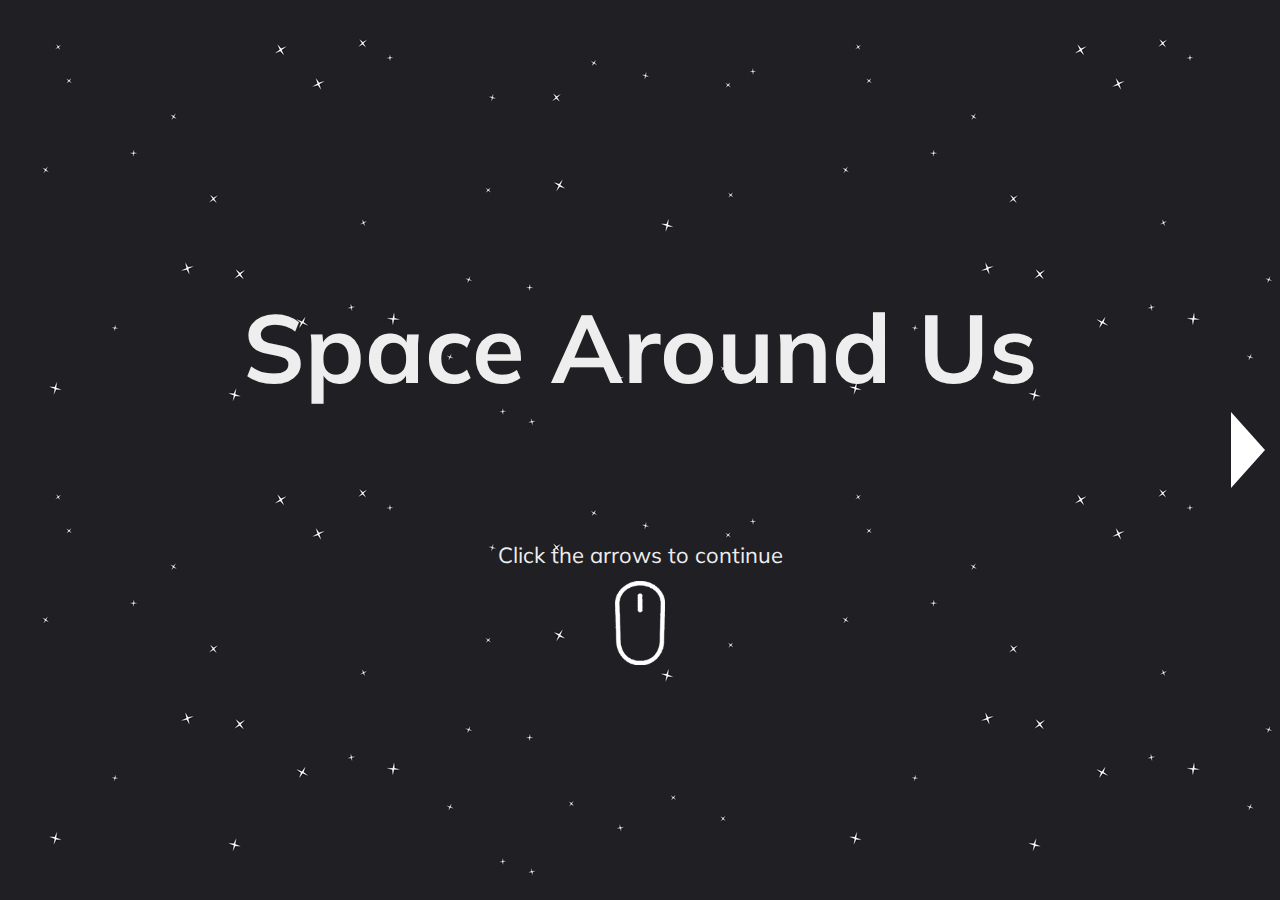
==== commit 9b25fe1d: "04/05/2017" ====
--- a/index.html
+++ b/index.html
@@ -6,14 +6,16 @@
     <script src="vendors/jquery.easings.min.js"></script>
     <script type="text/javascript" src="jquery.fullPage.js"></script>
     <link href="https://fonts.googleapis.com/css?family=Muli" rel="stylesheet">
+    <link href="https://fonts.googleapis.com/css?family=Aladin|Droid+Sans:700|Righteous|Squada+One" rel="stylesheet">
     <link rel="stylesheet" type="text/css" href="style.css" />
     <link rel="stylesheet" href="https://cdnjs.cloudflare.com/ajax/libs/animate.css/3.5.2/animate.min.css">
-        <link rel="shortcut icon" type="image/ico" href="images/system.png" />
+    <link rel="shortcut icon" type="image/ico" href="images/SpaceAroundUsFav.png" />
 
     <script type="text/javascript">
         $(document).ready(function() {
             $('#fullpage').fullpage({
                 sectionsColor: ['#f2f2f2', '#4BBFC3', '#7BAABE', 'whitesmoke', '#000'],
+                anchors:['Planet','Mars', 'Jupiter', 'Saturn', 'Uranus']
             });
         });
     </script>
@@ -24,21 +26,22 @@
             text-align: center;
         }
     </style>
+    <title>Space Around Us</title>
 </head>
 
 <body>
 <!-- <audio src="sounds/158733__panzertank15__spaceambient.wav" autoplay="true" loop="true"></audio> -->
     <div id="fullpage">
-    <audio src="sounds/background.wav" autoplay="true"></audio>
+    <audio src="sounds/background.wav" autoplay="true" loop></audio>
         <div class="section space">
-            <div class="slide slide-one"><h1 class="animated fadeInDown
-">Atlas</h1><p class="animated fadeInDown
-" id="tool-tip">Use the arrow keys or click the arrows</p><br><img id="arrows" src="images/keys.png" style="width:150px"; class="animated fadeInDown
+            <div class="slide slide-one" data-anchor="Space Around Us"><h1 class="animated fadeInDown
+">Space Around Us</h1><p class="animated fadeInDown
+" id="click-arrows">Click the arrows to continue</p><br><img id="arrows" src="images/mouse.png" style="width:50px"; class="animated fadeInDown
 "></div>
-            <div class="slide slide-two"><a href="mars.html"><img src="images/mars.png" style="width:400px";><br><span id="Mars">MARS</span><br><span id="Mars-Text">THE RED PLANET</span></a></div>
-            <div class="slide slide-three"><a href="jupiter.html"><img src="images/jupiter.png" style="width:400px";><br><span id="Jupiter">JUPITER</span><br><span id="Jupiter-Text">THE BIGGEST PLANET</span></a></div>
-            <div class="slide slide-four"><a href="saturn.html"><img src="images/saturn.png" style="width:700px";><br><span id="Saturn">SATURN</span><br><span id="Saturn-Text">THE RINGED PLANET</span></a></div>
-            <div class="slide slide-five"><a href="uranus.html"><img src="images/uranus.png" style="width:475px";><br><span id="Uranus">URANUS</span><br><span id="Uranus-Text">THE ICE GIANT</span></a></div>
+            <div class="slide slide-two" id="mars-active" data-anchor="Mars"><a href="mars.html"><img src="images/mars.png" style="width:400px";><br><span id="Mars">MARS</span><br><span id="Mars-Text">THE RED PLANET</span></a><span id="click-planet">Click a planet to explore!</span></div>
+            <div class="slide slide-three" data-anchor="Jupiter"><a href="jupiter.html"><img src="images/jupiter.png" style="width:400px";><br><span id="Jupiter">JUPITER</span><br><span id="Jupiter-Text">THE BIGGEST PLANET</span></a></div>
+            <div class="slide slide-four" data-anchor="Saturn"><a href="saturn.html"><img src="images/saturn.png" style="width:700px";><br><span id="Saturn">SATURN</span><br><span id="Saturn-Text">THE RINGED PLANET</span></a></div>
+            <div class="slide slide-five" data-anchor="Uranus"><a href="uranus.html"><img src="images/uranus.png" style="width:475px";><br><span id="Uranus">URANUS</span><br><span id="Uranus-Text">THE ICE GIANT</span></a></div>
         </div>
     </div>            
 </body> 
--- a/style.css
+++ b/style.css
@@ -4,20 +4,6 @@
 	color: #eeeeee;
 }
 
-@font-face{
-	font-family:'Droidiga';
-	src: url('fonts/Droidiga.otf');
-
-	font-family:'Zekton';
-	src: url('fonts/zekton rg.ttf');
-
-	font-family:'Copasetic';
-	src: url('fonts/COPASETI.ttf');
-
-	font-family:'Breamcatcher';
-	src: url('fonts/breamcatcher.ttf');
-}
-
 a{
 	text-decoration: none;
 }
@@ -26,7 +12,11 @@
 	font-size:30px;
 	position:relative;
 	bottom:260px;
-	border-bottom: 3px solid white;
+	/*border-bottom: 3px solid white;           DEBUGGING            */ 
+}
+
+.swal2-title{
+	bottom:0px!important;
 }
 
 nav a{
@@ -37,11 +27,36 @@
 	z-index: 998;
 	margin-top:10px;
 	margin-left:20px;
-	text-decoration: underline;
-}
-
-
-#tool-tip{
+	color:black;
+	background-color:white;
+	padding:10px;
+	border-radius: 5px;
+}
+
+nav a:before{
+	content: 'Return';
+}
+
+nav a:hover:before{
+	transition:all 0.5s;
+	opacity: 0;
+
+}
+
+nav a:after{
+	position: absolute;
+	transition:all 0.5s;
+	content: url(images/SpaceAroundUsFav.png);
+	left:40%;
+	opacity: 0;
+}
+
+nav a:hover:after{
+	opacity: 1;
+}
+
+
+#click-arrows{
 	position:relative;
 	top:70px;
 	font-size:22px;
@@ -58,13 +73,13 @@
 }
 
 #Mars{
-	font-family: Droidiga;
+	font-family: 'Droid Sans', sans-serif;
 	color:#ef4a3e;
 	font-size:56px;
 }
 
 #Mars-Text{
-	font-family: Droidiga;
+	font-family: 'Droid Sans', sans-serif;
 	color:#ef4a3e;
 	position:relative;
 	right:3px;
@@ -74,12 +89,12 @@
 
 
 #Jupiter{
-	font-family: Zekton;
+	font-family: 'Squada One', cursive;
 	color:#f8e6bf;
 }
 
 #Jupiter-Text{
-	font-family: Zekton;
+	font-family: 'Droid Sans', sans-serif;
 	color:#f8e6bf;
 	position:relative;
 	right:2px;
@@ -88,13 +103,13 @@
 }
 
 #Saturn{
-	font-family: Copasetic;
+	font-family: 'Aladin', cursive;
 	color:#ddcbaf;
 	font-size:54px;
 }
 
 #Saturn-Text{
-	font-family: Copasetic;
+	font-family: 'Aladin', cursive;
 	color:#ddcbaf;
 	position:relative;
 	right:0px;
@@ -104,13 +119,13 @@
 
 
 #Uranus{
-	font-family: Breamcatcher;
+	font-family: 'Righteous', cursive;
 	color:#50a9cc;
 	font-size:54px;
 }
 
 #Uranus-Text{
-	font-family: Breamcatcher;
+	font-family: 'Righteous', cursive;
 	color:#50a9cc;
 	position:relative;
 	right:0px;
@@ -309,6 +324,7 @@
   background-position: -28px -103px;
   background-size: 175%;
   box-shadow: 0 0 10px 2px rgba(255, 107, 0, 0.4), 0 0 22px 11px rgba(255, 203, 0, 0.13);
+  cursor: pointer;
 }
 
 .mercuryplanet {
@@ -438,34 +454,172 @@
 	transition-delay: .22s;
 }
 
+#martian-moons{
+	position: relative;
+}
+
 #phobos{
-	position:fixed; 
+	position:relative; 
+	width:35px; 
+	bottom:350px;
+	cursor: pointer;
+	top:-100px;
+	left:-300px;
+}
+
+#phobos-text{
+	position:relative; 
+	width:35px; 
+	bottom:310px; 
+	font-size:18px;
+	top:-75px;
+	left:-360px;
+}
+
+#mars-and-moons{
+	cursor: pointer;
+	position: relative;
+	width:300px; 
+	bottom:150px;
+	top:100px;
+	left:125px;
+	margin-top:-1200px;
+}
+
+#martian-moons-title{
+	position: relative;
+	top:-220px;
+}
+
+#deimos{
+	position:relative; 
 	width:35px; 
 	bottom:350px; 
-	margin-left:-250px;
-}
-
-#phobos-text{
-	position:fixed; 
+	top:-100px;
+	left:50px;
+	cursor: pointer;
+}
+
+#deimos-text{
+	position:relative; 
 	width:35px; 
 	bottom:310px; 
-	margin-left:-263px; 
+	top:-75px;
+	left:-15px; 
 	font-size:18px;
 }
 
-#deimos{
-	position:fixed; 
-	width:35px; 
-	bottom:350px; 
-	margin-left:240px;
-}
-
-#deimos-text{
-	position:fixed; 
-	width:35px; 
-	bottom:310px; 
-	margin-left:230px; 
-	font-size:18px;
+#mars-active{
+	position: relative;
+}
+
+#click-planet{
+	font-size: 18px;
+	position: absolute;
+	left:30%;
+	right:30%;
+	padding:10px;
+	color:white;
+	border:2px solid white;
+	border-radius: 15px;
+	bottom:20px;
+	margin:auto;
+	opacity: 0;
+	-webkit-animation:flash 8s ease-in-out infinite;
+    -moz-animation:flash 8s ease-in-out infinite;
+    -o-animation:flash 8s ease-in-out infinite;
+    animation:flash 8s ease-in-out infinite;
+
+}
+
+#click-things{
+	font-size: 18px;
+	position: absolute;
+	left:30%;
+	right:30%;
+	padding:10px;
+	color:white;
+	border:2px solid white;
+	border-radius: 15px;
+	bottom:20px;
+	margin:auto;
+	opacity: 0;
+	-webkit-animation:flash 8s ease-in-out infinite;
+    -moz-animation:flash 8s ease-in-out infinite;
+    -o-animation:flash 8s ease-in-out infinite;
+    animation:flash 8s ease-in-out infinite;
+}
+
+@keyframes flash {
+  0% {opacity: 1;}
+  20%{opacity: 0;}
+  40%{opacity: 1;}
+  60% {opacity: 0;}
+  80%{opacity: 1;}
+  100%{opacity: 0;}
+}
+
+
+
+#mars-rings-slide{
+	position: relative;
+}
+
+#mars-rings-slide-title{
+	position: relative;
+	top:-220px;
+}
+
+#mars-rings{
+	width:500px;
+	margin-top:-1200px;
+	position: relative;
+	top:70px; 
+}
+
+#mars-planet-ring{
+	cursor: pointer;
+}
+#phobos-moon{
+	-webkit-animation:todebris 4s ease-in-out infinite;
+    -moz-animation:todebris 4s ease-in-out infinite;
+    -o-animation:todebris 4s ease-in-out infinite;
+    animation:todebris 4s ease-in-out infinite;
+}
+
+@keyframes todebris {
+  0% {opacity: 1;}
+  25% {opacity: 0.5;}
+  50% {opacity: 0;}
+  100%{opacity: 0;}
+}
+
+#phobos-debris{
+	-webkit-animation:debris 4s ease-in-out infinite;
+    -moz-animation:debris 4s ease-in-out infinite;
+    -o-animation:debris 4s ease-in-out infinite;
+    animation:debris 4s ease-in-out infinite;
+}
+
+@keyframes debris {
+  0% {opacity: 0;}
+  25% {opacity: 1;}
+  50% {opacity: 0.5;}
+  100%{opacity: 0;}
+}
+
+#mars-ring{
+	-webkit-animation:debrisring 4s ease-in-out infinite;
+    -moz-animation:debrisring 4s ease-in-out infinite;
+    -o-animation:debrisring 4s ease-in-out infinite;
+    animation:debrisring 4s ease-in-out infinite;
+}
+
+@keyframes debrisring {
+  0% {opacity: 0;}
+  25% {opacity: 0;}
+  50% {opacity: 0.5;}
+  100%{opacity: 1;}
 }
 
 #mars-seasons{
@@ -487,9 +641,93 @@
 	right:0;
 }
 
+#Rover_power{
+	cursor: pointer;
+}
+
+#Water_scene{
+	width:100%;
+	height:100%;
+	position:absolute;
+	top:0;
+	left:0;
+	bottom:0;
+	right:0;
+}
+
+#water-symbol{
+	opacity: 0;
+	-webkit-animation:beams 3s ease-in-out infinite;
+    -moz-animation:beams 3s ease-in-out infinite;
+    -o-animation:beams 3s ease-in-out infinite;
+    animation:beams 3s ease-in-out infinite;
+}
+
+#mars-wind-rover{
+	cursor: pointer;
+}
+
+#mars-wind-2,#mars-wind-3,#mars-wind-4{
+	opacity: 0;
+	-webkit-animation:windy 3s ease-in-out infinite;
+    -moz-animation:windy 3s ease-in-out infinite;
+    -o-animation:windy 3s ease-in-out infinite;
+    animation:windy 3s ease-in-out infinite;
+}
+
+@keyframes windy{
+  0% {opacity: 0; left:10px;}
+  50% {opacity: 1; left:20px}
+  100%{opacity: 0; left:30px}
+}
+
+#mars-wind-2{
+	animation-delay: 0.6s;
+}
+
+#mars-wind-3{
+	animation-delay: 0.3s;
+}
+
+#mars-wind-4{
+	animation-delay:1s; 
+}
+
 #mars-seasons > .fp-tableCell{
 	background-image: none;
 	background-color: #c66861;
+}
+
+#water-ice{
+	cursor: pointer;
+}
+
+#mars-water{
+	position: relative;
+}
+
+#mars-water > .fp-tableCell{
+	background-image:none;
+	background-color:#c66861;
+}
+
+#mars-dust{
+	position: relative;
+}
+
+#mars-dust > .fp-tableCell{
+	background-image:none;
+	background-color:#c66861;
+}
+
+#mars-dust-svg{
+	width:100%;
+	height:100%;
+	position:absolute;
+	top:0;
+	left:0;
+	bottom:0;
+	right:0;
 }
 
 #Power_symbol{
@@ -506,13 +744,6 @@
     -moz-animation:beams 3s ease-in-out infinite;
     -o-animation:beams 3s ease-in-out infinite;
     animation:beams 3s ease-in-out infinite;
-}
-}
-
-@keyframes beams {
-  0% {opacity: 0;}
-  50% {opacity: 1;}
-  100%{opacity: 0;}
 }
 
 #lander-scene{
@@ -525,11 +756,16 @@
 	right:0;
 }
 
+#lander{
+	cursor: pointer;
+}
+
 #Sun{
 	-webkit-animation:pulse 3s ease-in-out infinite;
     -moz-animation:pulse 3s ease-in-out infinite;
     -o-animation:pulse 3s ease-in-out infinite;
     animation:pulse 3s ease-in-out infinite;
+    transform-origin: 50% 50%;
 }
 
 @keyframes pulse{
@@ -602,7 +838,30 @@
 
 #lander-mission-title{
 	position: relative;
-	top:-200px;
+	top:-260px;
+}
+
+#mars-scale{
+	position: relative;
+}
+
+#scale_scene{
+	width:100%;
+	height:100%;
+	position:absolute;
+	top:0;
+	left:0;
+	bottom:0;
+	right:0;
+}
+
+#olympus_mons,#mount_everest,#empire_state_building{
+	cursor: pointer;
+}
+
+#mars-scale > .fp-tableCell{
+	background-image: none;
+	background-color: #c66861;
 }
 
 
@@ -618,13 +877,20 @@
 	background-color:rgba(0,0,0,0);
 }
 
+#planet-discovery{
+	position: relative;
+	top:-225px;
+}
+
 img#baby-jup{
-	position:absolute;
+	position:relative;
+	margin-top:-1200px;
 	width:100px;
-	left:850px;
-	bottom:400px;
+	left:150px;
+	top:-150px;
 	animation-delay: .5s;
 	animation-duration: 1s;
+	cursor: pointer;
 }
 
 #shortest{
@@ -641,40 +907,81 @@
 	margin-top:-2250px;
 }
 
+#jupiter-speed:hover{
+	-webkit-transform: scale3d(1.1, 1.1, 1)!important;
+     transform: scale3d(1.1, 1.1, 1)!important;
+     cursor: pointer;
+ }
+
 #saturn-speed{
 	position:relative;
 	top:200px;
 	margin-top:-2250px;
 }
 
+#saturn-speed:hover{
+	-webkit-transform: scale3d(1.1, 1.1, 1)!important;
+     transform: scale3d(1.1, 1.1, 1)!important;
+     cursor: pointer;
+ }
+
 #uranus-speed{
 	position:relative;
 	top:200px;
 	margin-top:-2250px;
 }
 
+#uranus-speed:hover{
+	-webkit-transform: scale3d(1.1, 1.1, 1)!important;
+     transform: scale3d(1.1, 1.1, 1)!important;
+     cursor: pointer;
+ }
+
 #neptune-speed{
 	position:relative;
 	top:200px;
 	margin-top:-2250px;
 }
 
+#neptune-speed:hover{
+	-webkit-transform: scale3d(1.1, 1.1, 1)!important;
+     transform: scale3d(1.1, 1.1, 1)!important;
+     cursor: pointer;
+ }
+
 #largest{
 	position: relative;
 }
 
+#largest-title{
+	position: relative;
+	top:-220px;
+}
+
 #large-jupiter{
-	position:absolute;
+	margin-top: -1600px;
+	position:relative;
 	width:400px;
-	left:400px;
-	top:200px;
+	top:150px;
+}
+
+#large-jupiter:hover{
+	-webkit-transform: scale3d(1.1, 1.1, 1)!important;
+     transform: scale3d(1.1, 1.1, 1)!important;
+     cursor: pointer;
 }
 
 #earth-size{
-	position: absolute;
+	margin-top: -1600px;
+	position: relative;
 	width:40px;
-	left:800px;
-	top:500px;
+	top:100px;
+}
+
+#earth-size:hover{
+	-webkit-transform: scale3d(1.1, 1.1, 1)!important;
+     transform: scale3d(1.1, 1.1, 1)!important;
+     cursor: pointer;
 }
 
 #asteroid-field{
@@ -682,7 +989,7 @@
 }
 
 .asteroids{
-	position:absolute;
+	position:relative;
 }
 
 #asteroid1{
@@ -784,6 +1091,7 @@
 	margin-top: -3350px;
 	position: relative;
 	top:150px;
+	cursor: pointer;
 }
 
 #ganymede:hover{
@@ -795,6 +1103,7 @@
 	margin-top: -3350px;
 	position: relative;
 	top:150px;
+	cursor: pointer;
 }
 
 #mercury-moon:hover{
@@ -806,6 +1115,7 @@
 	margin-top: -3350px;
 	position: relative;
 	top:150px;
+	cursor: pointer;
 }
 
 #callisto:hover{
@@ -817,6 +1127,7 @@
 	margin-top: -3350px;
 	position: relative;
 	top:150px;
+	cursor: pointer;
 }
 
 #io:hover{
@@ -828,6 +1139,7 @@
 	margin-top: -3350px;
 	position: relative;
 	top:150px;
+	cursor: pointer;
 }
 
 #europa:hover{
@@ -835,9 +1147,12 @@
      transform: scale3d(1.2, 1.2, 1);
 }
 
-
-
-#large > .fp-tableCell{
+#jupiter-giant-title{
+	position: relative;
+	z-index: 997;
+}
+
+#jupiter-giant > .fp-tableCell{
 	background-image: url('images/jupiter-red-spot.png');
 	background-size: 100%;
 	background-repeat: none;
@@ -845,10 +1160,12 @@
 	background-color:rgba(0,0,0,0); 
 }
 
-#red-spot img{
-	position: fixed;
-	width:300px;
-	display:none;
+#red-spot{
+	position: relative; 
+	width:300px; 
+	top:200px;
+	z-index: 0;
+	cursor: pointer;
 }
 
 #comet{
@@ -863,6 +1180,7 @@
     -moz-animation:hubblewobble 17s ease-in-out infinite;
     -o-animation:hubblewobble 17s ease-in-out infinite;
     animation:hubblewobble 17s ease-in-out infinite;
+    cursor: pointer;
 }
 
 #jupiter-hubble{
@@ -870,6 +1188,7 @@
 	width:350px;
 	right:200px;
 	top:150px;
+	cursor: pointer;
 }
 
 #comet-impact{
@@ -898,35 +1217,56 @@
     100% {top:250px;}
 }
 
+#jupiter-magnet_scene{
+	position: relative;
+	width:800px;
+	margin-top: -1200px;
+	top:150px;
+}
+
 #magnetic-field{
 	position:relative;
 }
 
-#magnet-jupiter{
-	position: absolute;
-	width:350px;
-	left:375px;
-	top:200px;
-}
-
-#magnet{
-	position:absolute;
-	width:150px;
-	top:250px;
-	right:175px;
-	-webkit-animation:attract 7s linear infinite;
-    -moz-animation:attract 7s linear infinite;
-    -o-animation:attract 7s linear infinite;
-    animation:attract 7s linear infinite;
+#magnetic-field-title{
+	position: relative;
+	top:-220px;
+}
+
+#attract-jupiter{
+	cursor: pointer;
+}
+
+#jupiter-magnet{
+	cursor: pointer;
 }
 
 @keyframes attract {
-    0%   {right:175px; transform: rotate(0deg);}
-    25%	 {transform: rotate(-90deg)}
-    50%  {right:500px;transform: rotate(-90deg)} 
-    75%  {transform: rotate(-90deg)}
-    100% {right:175px; transform: rotate(0deg);}
-}
+    0%   {opacity: 0;}
+    20%	 {opacity: 1;}
+    40%  {opacity: 0;} 
+    50%  {opacity: 1;}
+    60% {opacity: 0;}
+    80% {opacity: 1;}
+    100% {opacity: 0;}
+}
+
+#blue-attract{
+	-webkit-animation:attract 5s linear infinite;
+    -moz-animation:attract 5s linear infinite;
+    -o-animation:attract 5s linear infinite;
+    animation:attract 5s linear infinite;
+    animation-delay: 2s;
+}
+
+#red-attract{
+	-webkit-animation:attract 5s linear infinite;
+    -moz-animation:attract 5s linear infinite;
+    -o-animation:attract 5s linear infinite;
+    animation:attract 5s linear infinite;
+    animation-delay: 1s;
+}
+
 
 #visited{
 	position: relative;
@@ -940,6 +1280,8 @@
     -moz-animation:junospin 17s linear infinite;
     -o-animation:junospin 17s linear infinite;
     animation:junospin 17s linear infinite;
+    cursor: pointer;
+    transform-origin: 50% 60%;
 }
 
 @keyframes junospin {
@@ -959,45 +1301,287 @@
 }
 
 
-#gas > .fp-tableCell{
-	background-image: url('images/gas.png');
+#gas{
+	position: relative;
+}
+
+#gas-title{
+	position: relative;
+	z-index: 999;
+}
+
+#jupiter-layers{
+	width:100%;
+	height:100%;
+	position:absolute;
+	top:0;
+	left:0;
+	bottom:0;
+	right:0;
+}
+
+#ammonia-ice-layer{
+	cursor: pointer;
+}
+
+#ammonium-ice-layer{
+	cursor: pointer;
+}
+
+#water-ice-layer{
+	cursor: pointer;
+}
+
+#saturn-eye{
+	position: relative;
+}
+
+#saturn-eye > .fp-tableCell{
+	background-image: url('images/saturn-first-01.png');
 	background-size: 100%;
 	background-repeat: none;
 	background-position: bottom;
-	background-color:rgba(0,0,0,0); 
-}
-
-#ammonia, #ammonium, #water-ice{
-	color:black;
-	position:absolute;
-	font-size:22px;
-	right:550px; 
-	text-align: center;
-	margin:auto;
-}
-
-#ammonia{
-	display:block;
-	top:150px;
-	margin: auto;
-}
-
-#ammonium{
-	display:block;
-	top:400px;
-	right:450px;
-	margin: auto;
-}
-
-#water-ice{
-	display:block;
-	top:600px;
-	margin: auto;
+	background-color:rgba(0,0,0,0);
+}
+
+#saturn-eye-title{
+	position: relative;
+	top:-220px;
+}
+
+#saturn-saturn-eye{
+	position: relative;
+	margin-top:-1200px;
+	top:-150px;
+	right:-250px;
+	width:300px;
+	animation-delay: 1s;
+}
+
+#energy-saturn{
+	cursor: pointer;
+}
+
+#saturn-energy-scene{
+	position: relative;
+}
+
+#saturn-energy-title{
+	position: relative;
+	top:-220px;
+}
+
+#energy-in1{
+  	opacity: 0;
+  	stroke-dasharray: 500;
+  	stroke-dashoffset: 1000;
+  	animation: dash 5s linear infinite;
+}
+
+#energy-in2{
+  	stroke-dasharray: 500;
+  	stroke-dashoffset: 1000;
+  	animation: dash 5s linear reverse infinite;
+}
+
+#energy-in3{
+  	stroke-dasharray: 500;
+  	stroke-dashoffset: 1000;
+  	animation: dash 5s linear infinite;
+}
+
+#energy-in4{
+	opacity: 0;
+  	stroke-dasharray: 500;
+  	stroke-dashoffset: 1000;
+  	animation: dash 5s linear infinite;
+}
+
+@keyframes dash {
+  to {
+    stroke-dashoffset: 0;
+  }
+}
+
+#energy-out1{
+	opacity: 0;
+	-webkit-animation:beams 2.5s ease-in-out infinite;
+    -moz-animation:beams 2.5s ease-in-out infinite;
+    -o-animation:beams 2.5s ease-in-out infinite;
+    animation:beams 2.5s ease-in-out infinite;
+    animation-delay: 0.5s;
+}
+
+#energy-out2{
+	opacity: 0;
+	-webkit-animation:beams 2.5s ease-in-out infinite;
+    -moz-animation:beams 2.5s ease-in-out infinite;
+    -o-animation:beams 2.5s ease-in-out infinite;
+    animation:beams 2.5s ease-in-out infinite;
+
+}
+
+
+#saturn-energy{
+	position: relative;
+	width:700px;
+	margin-top:-1200px;
+	top:500px;
+}
+
+#ringed-planet{
+	position: relative;
+}
+
+#ringed-planet-title{
+	position: relative;
+	top:-220px;
+}
+
+#ringed{
+	position: relative;
+	margin-top:-1200px;
+	top:100px;
+	width:700px;
+	-webkit-animation:skew2 5s ease-in-out infinite;
+    -moz-animation:skew2 5s ease-in-out infinite;
+    -o-animation:skew2 5s ease-in-out infinite;
+    animation:skew2 5s ease-in-out infinite;
+    cursor: pointer;
+}
+
+@keyframes skew2 {
+    0%   {transform: rotate(0deg);}
+    25%	 {transform: rotate(-5deg);}
+    50%  {transform: rotate(5deg);} 
+    75%  {transform: rotate(-5deg);}
+    100% {transform: rotate(0deg);}
+}
+
+
+#density{
+	position: relative;
+}
+
+#density-title{
+	position: relative;
+	top:-220px;
+}
+
+#saturn-bath-tub{
+	position: relative;
+	width:500px;
+	margin-top:-1200px;
+	top:100px;
+	cursor: pointer;
+}
+
+#saturn-bath{
+	position: relative;
+	-webkit-animation:saturn-bob 5s ease-in-out infinite;
+    -moz-animation:saturn-bob 5s ease-in-out infinite;
+    -o-animation:saturn-bob 5s ease-in-out infinite;
+    animation:saturn-bob 5s ease-in-out infinite;
+}
+
+@keyframes saturn-bob {
+    0%   {transform: translateY(10px); transform:rotate(2deg);}
+    25%	 {transform: translateY(-10px); transform:rotate(-2deg);}
+    50%  {transform: translateY(10px); transform:rotate(2deg);} 
+    75%  {transform: translateY(-10px); transform:rotate(-2deg);}
+    100% {transform: translateY(10px); transform:rotate(2deg);}
+}
+
+
+#saturn-winds{
+	position: relative;
+}
+
+#saturn-winds-title{
+	position: relative;
+	top:-220px;
+}
+
+#saturn-winds > .fp-tableCell{
+	background-color:#7f7e60;
+	background-image:none;
+}
+
+#balloon{
+	-webkit-animation:balloon 3s infinite;
+    -moz-animation:balloon 3s infinite;
+    -o-animation:balloon 3s infinite;
+    animation:balloon 3s infinite;
+}
+
+@keyframes balloon {
+    0%   {transform:translateY(0px);}
+    50%   {transform:translateY(30px);}
+    100% {transform:translateY(0px);}
+}
+
+#blade{
+	-webkit-animation:blade-spin 5s infinite;
+    -moz-animation:blade-spin 5s infinite;
+    -o-animation:blade-spin 5s infinite;
+    animation:blade-spin 5s infinite;
+    transform-origin: 50% 50%;
+    transform:rotate(0deg);
+}
+
+@keyframes blade-spin {
+    0%   {transform:rotate(0deg);}
+    100% {transform:rotate(360deg);}
+}
+
+#saturn-balloon{
+	position: relative;
+	margin-top:-1200px;
+	top:350px;
+	width:700px;
+	cursor: pointer;
+}
+
+#saturn-spin-scene{
+	position: relative;
+}
+
+#saturn-spin-scene-title{
+	position: relative;
+	top:-220px;
+}
+
+#saturn-spin{
+	position: relative;
+	width:700px;
+	height:275px;
+	margin-top:-1200px;
+	top:75px;
+	-webkit-animation:squash 5s ease-in-out infinite;
+    -moz-animation:squash 5s ease-in-out infinite;
+    -o-animation:squash 5s ease-in-out infinite;
+    animation:squash 5s ease-in-out infinite;
+    transform-origin: 50% 50%;
+    cursor: pointer;
+}
+
+@keyframes squash {
+    0%   {height:235px;}
+    25%	 {height:250px;}
+    50%  {height:235px;} 
+    75%  {height:250px;}
+    100% {height:235px;}
 }
 
 #temp{
 	position: relative;
 }
+
+#temp > .fp-tableCell{
+	background-color:#5e4d3a;
+	background-image:none;
+}
+
 
 #temp-title{
 	position: relative;
@@ -1013,6 +1597,7 @@
     -moz-animation:bobbing 5s ease-in-out infinite;
     -o-animation:bobbing 5s ease-in-out infinite;
     animation:bobbing 5s ease-in-out infinite;
+    cursor: pointer;
 }
 
 @keyframes bobbing {
@@ -1064,6 +1649,50 @@
     100% {right:100px;}
 }
 
+#saturn-cassini-scene{
+	position: relative;
+}
+
+#saturn-cassini-scene-title{
+	position: relative;
+	top:-220px;
+}
+
+#cassini-probe{
+	position: relative;
+}
+
+#cassini-scene{
+	position: relative;
+	margin-top: -1200px;
+	top:100px;
+	width:1000px;
+}
+
+g#cassini-probe{
+	position: relative;
+	-webkit-animation:cassinimove 5s ease-in-out infinite;
+    -moz-animation:cassinimove 5s ease-in-out infinite;
+    -o-animation:cassinimove 5s ease-in-out infinite;
+    animation:cassinimove 5s ease-in-out infinite;
+    cursor: pointer;
+    transform-origin: 50% 50%;
+}
+
+@keyframes cassinimove {
+    0%   {transform: rotate(-10deg);}
+    25%	 {transform: rotate(20deg);}
+    50%  {transform: rotate(-10deg);} 
+    75%  {transform: rotate(20deg);}
+    100% {transform: rotate(-10deg);}
+}
+
+#cassini-saturn-planet{
+	cursor: pointer;
+}
+
+
+
 #discover{
 	position: relative;
 	top:-220px;
@@ -1074,6 +1703,7 @@
 	margin-top:-1200px; 
 	top:150px;
 	left:0px;
+	cursor: pointer;
 }
 
 #rotation{
@@ -1089,7 +1719,7 @@
 	position: relative;
 	margin-top:-350px; 
 	top:200px;
-	left:350px;
+	left:calc(45% - 250px);
 	width:150px;
 	height:150px;
 	background-color: white;
@@ -1104,7 +1734,7 @@
 	position: relative;
 	margin-top:-350px; 
 	top:300px;
-	left:600px;
+	left:45%;
 	width:400px;
 	height:400px;
 	background-color: blue;
@@ -1166,6 +1796,16 @@
 	transition-delay: 2s;
 }
 
+#click-me{
+	color:white;
+	display: inline;
+	position: absolute;
+	font-size: 22px;
+	top:40px;
+	padding:10px;
+	border-radius: 15px;
+}
+
 #tilted{
 	position: relative;
 }
@@ -1184,6 +1824,7 @@
     -moz-animation:tilt 5s ease-in-out infinite;
     -o-animation:tilt 5s ease-in-out infinite;
     animation:tilt 5s ease-in-out infinite;
+    cursor: pointer;
 }
 
 
@@ -1204,66 +1845,36 @@
 	top:-200px;
 }
 
-#atmosphere{
-	position: relative;
+#atmosphere-uranus{
+	cursor: pointer;
+}
+
+
+#atmosphere-hydrogen{
+	cursor: pointer;
+}
+
+
+#atmosphere-helium{
+	cursor: pointer;
+}
+
+
+#atmosphere-ammonia{
+	cursor: pointer;
+}
+
+
+#atmosphere-methane{
+	cursor: pointer;
+}
+
+ #uranus-atmosphere-gas{
+	position: relative;
+	margin-top:-1200px;
 	top:150px;
-	left:100px;
-	margin-top:-1500px;
-	width:500px;
-}
-
-
-#hydrogen{
-	position: relative;
-	width:200px;
-	margin-top: -600px;
-	top:-150px;
-	left:200px;
-}
-
-#hydrogen:hover{
-	-webkit-transform: scale3d(1.1, 1.1, 1);
-     transform: scale3d(1.1, 1.1, 1);
- }
-
-#helium{
-	position: relative;
-	width:200px;
-	margin-top: -600px;
-	top:-70px;
-	left:-13px;
-}
-
-#helium:hover{
-	-webkit-transform: scale3d(1.1, 1.1, 1);
-     transform: scale3d(1.1, 1.1, 1);
- }
-
-#uranus-ammonia{
-	position: relative;
-	width:200px;
-	margin-top: -600px;
-	left:-225px;
-	top:10px;
-}
-
-#uranus-ammonia:hover{
-	-webkit-transform: scale3d(1.1, 1.1, 1);
-     transform: scale3d(1.1, 1.1, 1);
- }
-
-#methane{
-	position: relative;
-	width:200px;
-	margin-top: -600px;
-	left:-437px;
-	top:90px;
-}
-
-#methane:hover{
-	-webkit-transform: scale3d(1.1, 1.1, 1);
-     transform: scale3d(1.1, 1.1, 1);
- }
+}
+
 
 #uranus-ice-rings{
 	position: relative;
@@ -1283,6 +1894,7 @@
     -moz-animation:skew 5s ease-in-out infinite;
     -o-animation:skew 5s ease-in-out infinite;
     animation:skew 5s ease-in-out infinite;
+    cursor: pointer;
 }
 
 @keyframes skew {
@@ -1299,7 +1911,7 @@
 
 #uranium-title{
 	position:relative;
-	top:-250px;
+	top:-210px;
 }
 
 #uranium{
@@ -1307,6 +1919,7 @@
 	margin-top: -1200px;
 	top:200px;
 	width:450px;
+	cursor: pointer;
 }
 
 .section #uranium-uranus > .fp-tableCell img {
@@ -1339,6 +1952,7 @@
 	top:100px;
 	margin-top: -1250px;
 	position: relative;
+	cursor: pointer;
 }
 
 #oberon:hover{
@@ -1350,6 +1964,7 @@
 	top:100px;
 	margin-top: -1250px;
 	position: relative;
+	cursor: pointer;
 }
 
 #umbriel:hover{
@@ -1361,6 +1976,7 @@
 	top:100px;
 	margin-top: -1250px;
 	position: relative;
+	cursor: pointer;
 }
 
 #ariel:hover{
@@ -1377,6 +1993,7 @@
 #miranda:hover{
 	-webkit-transform: scale3d(1.1, 1.1, 1)!important;
      transform: scale3d(1.1, 1.1, 1)!important;
+     cursor: pointer;
  }
 
 .section #uranus-moons > .fp-tableCell img {
@@ -1408,6 +2025,7 @@
 	margin-top: -1000px;
 	top:160px;
 	animation: shiver 1s linear infinite;
+	cursor: pointer;
 }
 
 @keyframes shiver {
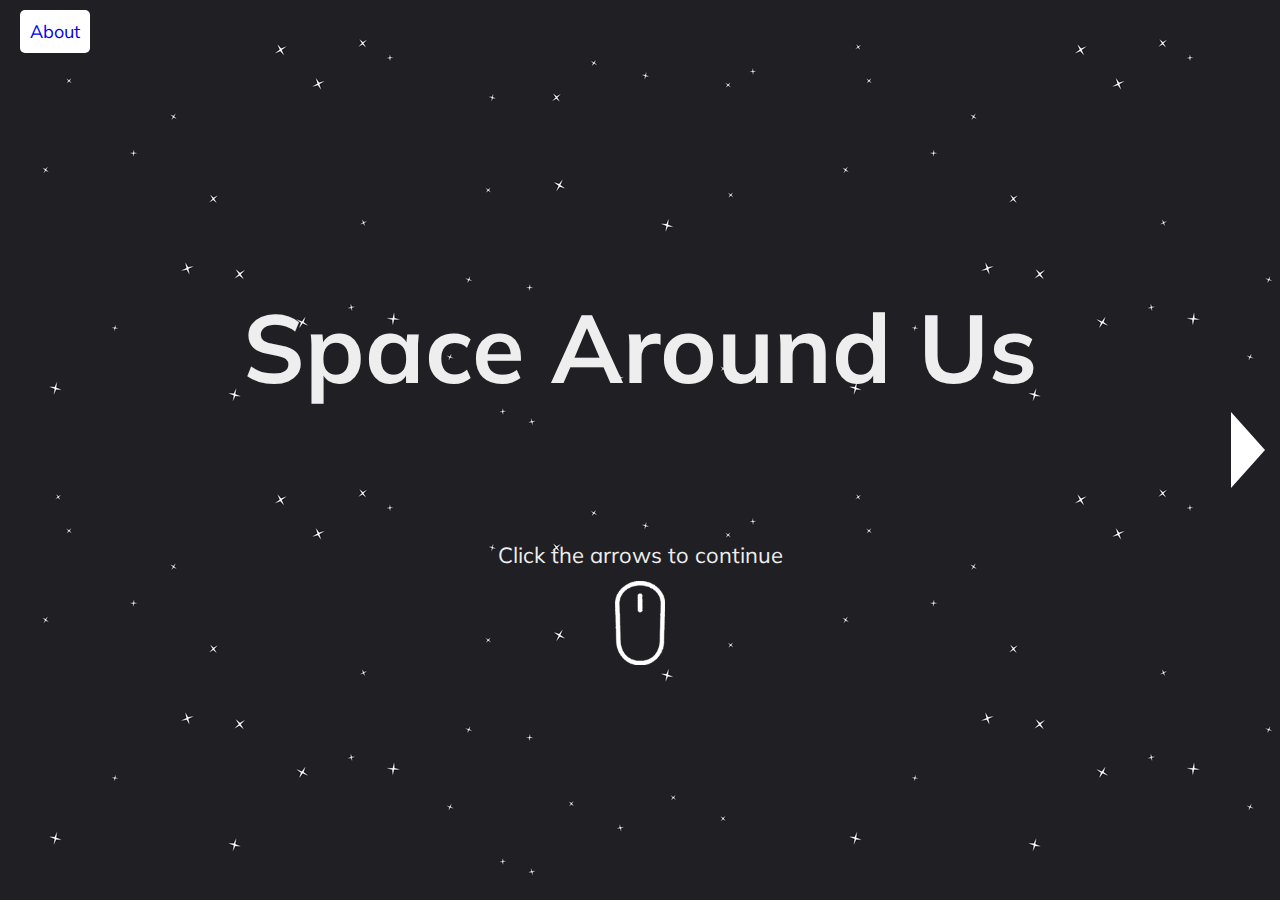
==== commit ee699035: "08/05/2017" ====
--- a/index.html
+++ b/index.html
@@ -2,7 +2,7 @@
 <html>
 <head>
     <link rel="stylesheet" type="text/css" href="jquery.fullPage.css" />
-    <script src="http://ajax.googleapis.com/ajax/libs/jquery/1.11.1/jquery.min.js"></script>
+    <script src="https://ajax.googleapis.com/ajax/libs/jquery/1.11.1/jquery.min.js"></script>
     <script src="vendors/jquery.easings.min.js"></script>
     <script type="text/javascript" src="jquery.fullPage.js"></script>
     <link href="https://fonts.googleapis.com/css?family=Muli" rel="stylesheet">
@@ -30,18 +30,24 @@
 </head>
 
 <body>
+<span id="about-page-link"><a href="about.html">About</a></span>
 <!-- <audio src="sounds/158733__panzertank15__spaceambient.wav" autoplay="true" loop="true"></audio> -->
     <div id="fullpage">
-    <audio src="sounds/background.wav" autoplay="true" loop></audio>
+    <audio src="sounds/main.mp3" autoplay="true" loop>
+    	<source src="sounds/main.mp3" type="audio/mp3">
+  		<source src="sounds/main.wav" type="audio/wav">
+  		<source src="sounds/main.ogg" type="audio/ogg">
+  	</audio>
         <div class="section space">
             <div class="slide slide-one" data-anchor="Space Around Us"><h1 class="animated fadeInDown
 ">Space Around Us</h1><p class="animated fadeInDown
 " id="click-arrows">Click the arrows to continue</p><br><img id="arrows" src="images/mouse.png" style="width:50px"; class="animated fadeInDown
 "></div>
-            <div class="slide slide-two" id="mars-active" data-anchor="Mars"><a href="mars.html"><img src="images/mars.png" style="width:400px";><br><span id="Mars">MARS</span><br><span id="Mars-Text">THE RED PLANET</span></a><span id="click-planet">Click a planet to explore!</span></div>
-            <div class="slide slide-three" data-anchor="Jupiter"><a href="jupiter.html"><img src="images/jupiter.png" style="width:400px";><br><span id="Jupiter">JUPITER</span><br><span id="Jupiter-Text">THE BIGGEST PLANET</span></a></div>
+            <div class="slide slide-two" id="mars-active" data-anchor="Mars"><a href="mars.html"><img src="images/mars-planet.png" style="width:300px";><br><span id="Mars">MARS</span><br><span id="Mars-Text">THE RED PLANET</span></a><span id="click-planet">Click a planet to explore!</span></div>
+            <div class="slide slide-three" data-anchor="Jupiter"><a href="jupiter.html"><img src="images/jupiter-no-glow.png" style="width:400px";><br><span id="Jupiter">JUPITER</span><br><span id="Jupiter-Text">THE BIGGEST PLANET</span></a></div>
             <div class="slide slide-four" data-anchor="Saturn"><a href="saturn.html"><img src="images/saturn.png" style="width:700px";><br><span id="Saturn">SATURN</span><br><span id="Saturn-Text">THE RINGED PLANET</span></a></div>
-            <div class="slide slide-five" data-anchor="Uranus"><a href="uranus.html"><img src="images/uranus.png" style="width:475px";><br><span id="Uranus">URANUS</span><br><span id="Uranus-Text">THE ICE GIANT</span></a></div>
+            <div class="slide slide-five" data-anchor="Uranus"><a href="uranus.html"><img src="images/uranus.png" style="width:475px";><br><span id="Uranus">URANUS</span><br><span id="Uranus-Text">THE ICE GIANT</span></a><div id="back-button"><span><a href="index.html#Planet/">Return</a></span></div></div>
+
         </div>
     </div>            
 </body> 
--- a/style.css
+++ b/style.css
@@ -56,6 +56,27 @@
 }
 
 
+#about-page-link{
+	position: absolute;
+	color:white;
+	font-size: 18px;
+	z-index: 998;
+	margin-top:10px;
+	margin-left:20px;
+	color:black;
+	background-color:white;
+	padding:10px;
+	border-radius: 5px;
+	text-decoration-color: none;
+	text-decoration: none;
+}
+
+#about-page-link a:visited{
+	text-decoration-color: none;
+	text-decoration: none;
+	color:black;
+}
+
 #click-arrows{
 	position:relative;
 	top:70px;
@@ -121,7 +142,7 @@
 #Uranus{
 	font-family: 'Righteous', cursive;
 	color:#50a9cc;
-	font-size:54px;
+	font-size:44px;
 }
 
 #Uranus-Text{
@@ -130,7 +151,7 @@
 	position:relative;
 	right:0px;
 	bottom:35px;
-	font-size:32px;
+	font-size:25px;
 }
 
 .fp-tableCell{
@@ -176,6 +197,58 @@
 	background-image: url('images/stars4.png');
 }
 
+#about-text{
+	width:80%;
+	margin:auto;
+
+}
+
+#about-text h1{
+	text-align: center;
+}
+
+#about-text p{
+	font-size:22px;
+}
+
+#about-text:nth-child(3){
+	margin-bottom:40px;	
+}
+
+#about-text p:last-child{
+	text-align: center;
+}
+
+#about-text a{
+	text-decoration:underline;
+	text-decoration-color: white;
+	color:white; 
+}
+
+#back-button{
+	position: absolute;
+	padding: 0px 10px 10px 10px ;
+	background-color: white;
+	border-radius:5px;
+	color:black;
+	font-size: 18px;
+	right:10px;
+	z-index: 999;
+	top:50%;
+	bottom:50%;
+	height:20px;
+}
+
+#back-button a{
+	color:black;
+	text-decoration: none;
+}
+
+#logos{
+	width: 50%;
+	display: block;
+    margin: auto;
+}
 
 /* ---------------- MARS ANIMATIONS ---------------- */
 
@@ -458,6 +531,13 @@
 	position: relative;
 }
 
+#mars-moons{
+	width:600px;
+	position: relative;
+	margin-top:-1200px;
+	top:100px;
+}
+
 #phobos{
 	position:relative; 
 	width:35px; 
@@ -465,6 +545,10 @@
 	cursor: pointer;
 	top:-100px;
 	left:-300px;
+	border-radius: 50%;
+  -webkit-animation-name: pulsing;
+  -webkit-animation-duration: 2s;
+  -webkit-animation-iteration-count: infinite;
 }
 
 #phobos-text{
@@ -484,6 +568,11 @@
 	top:100px;
 	left:125px;
 	margin-top:-1200px;
+}
+
+#mars-info{
+	width:20px;
+	display: inline;
 }
 
 #martian-moons-title{
@@ -543,11 +632,7 @@
 	border-radius: 15px;
 	bottom:20px;
 	margin:auto;
-	opacity: 0;
-	-webkit-animation:flash 8s ease-in-out infinite;
-    -moz-animation:flash 8s ease-in-out infinite;
-    -o-animation:flash 8s ease-in-out infinite;
-    animation:flash 8s ease-in-out infinite;
+	opacity: 1;
 }
 
 @keyframes flash {
@@ -574,7 +659,7 @@
 	width:500px;
 	margin-top:-1200px;
 	position: relative;
-	top:70px; 
+	top:270px; 
 }
 
 #mars-planet-ring{
@@ -643,7 +728,52 @@
 
 #Rover_power{
 	cursor: pointer;
-}
+	-webkit-animation:rover-move 60s ease-in-out infinite;
+    -moz-animation:rover-move 60s ease-in-out infinite;
+    -o-animation:rover-move 60s ease-in-out infinite;
+    animation:rover-move 60s ease-in-out infinite;
+}
+
+#power-information{
+	-webkit-animation:rover-move 60s ease-in-out infinite;
+    -moz-animation:rover-move 60s ease-in-out infinite;
+    -o-animation:rover-move 60s ease-in-out infinite;
+    animation:rover-move 60s ease-in-out infinite;
+}
+
+@keyframes rover-move{
+  0% {transform: translateX(0px);}
+  50% {transform: translateX(1000px);}
+  100%{transform: translateX(0px);}
+}
+
+#Power_symbol{
+	-webkit-animation:rover-move-text 60s ease-in-out infinite;
+    -moz-animation:rover-move-text 60s ease-in-out infinite;
+    -o-animation:rover-move-text 60s ease-in-out infinite;
+    animation:rover-move-text 60s ease-in-out infinite;
+}
+
+#power-text{
+	-webkit-animation:rover-move-text 60s ease-in-out infinite;
+    -moz-animation:rover-move-text 60s ease-in-out infinite;
+    -o-animation:rover-move-text 60s ease-in-out infinite;
+    animation:rover-move-text 60s ease-in-out infinite;
+}
+
+@keyframes rover-move{
+  0% {transform: translateX(0px);}
+  50% {transform: translateX(1000px);}
+  100%{transform: translateX(0px);}
+}
+
+@keyframes rover-move-text{
+  0% {transform: translateX(0px);}
+  50% {transform: translateX(1000px);}
+  100%{transform: translateX(0px);}
+}
+
+
 
 #Water_scene{
 	width:100%;
@@ -665,6 +795,16 @@
 
 #mars-wind-rover{
 	cursor: pointer;
+	-webkit-animation:wind-push 3s ease-in-out infinite;
+    -moz-animation:wind-push 3s ease-in-out infinite;
+    -o-animation:wind-push 3s ease-in-out infinite;
+    animation:wind-push 3s ease-in-out infinite;
+}
+
+@keyframes wind-push{
+  0% {transform:translateX(0px);}
+  50% {transform:translateX(-30px);}
+  100%{transform:translateX(0px);}
 }
 
 #mars-wind-2,#mars-wind-3,#mars-wind-4{
@@ -676,9 +816,9 @@
 }
 
 @keyframes windy{
-  0% {opacity: 0; left:10px;}
-  50% {opacity: 1; left:20px}
-  100%{opacity: 0; left:30px}
+  0% {opacity: 0;transform:translateX(0px);}
+  50% {opacity: 1; transform:translateX(-30px);}
+  100%{opacity: 0; transform:translateX(-60px);}
 }
 
 #mars-wind-2{
@@ -730,22 +870,6 @@
 	right:0;
 }
 
-#Power_symbol{
-	opacity: 0;
-	-webkit-animation:beams 3s ease-in-out infinite;
-    -moz-animation:beams 3s ease-in-out infinite;
-    -o-animation:beams 3s ease-in-out infinite;
-    animation:beams 3s ease-in-out infinite;
-}
-
-#power-text{
-	opacity: 0;
-	-webkit-animation:beams 3s ease-in-out infinite;
-    -moz-animation:beams 3s ease-in-out infinite;
-    -o-animation:beams 3s ease-in-out infinite;
-    animation:beams 3s ease-in-out infinite;
-}
-
 #lander-scene{
 	width:100%;
 	height:100%;
@@ -869,8 +993,49 @@
 	position: relative;
 }
 
+#babylonians-scene{
+	width:100%;
+	height:100%;
+	position:absolute;
+	top:0;
+	left:0;
+	bottom:0;
+	right:0;
+	z-index: 1;
+}
+
+#cloud-left{
+	-webkit-animation:cloud-left 10s ease-in-out infinite;
+    -moz-animation:cloud-left 10s ease-in-out infinite;
+    -o-animation:cloud-left 10s ease-in-out infinite;
+    animation:cloud-left 10s ease-in-out infinite;
+}
+
+@keyframes cloud-left {
+    0%   {transform: translateX(40px);}
+    25%	 {transform: translateX(-10px);}
+    50%  {transform: translateX(40px);} 
+    75%  {transform: translateX(-10px);}
+    100% {transform: translateX(40px);}
+}
+
+#cloud-right{
+	-webkit-animation:cloud-left 10s ease-in-out infinite;
+    -moz-animation:cloud-left 10s ease-in-out infinite;
+    -o-animation:cloud-left 10s ease-in-out infinite;
+    animation:cloud-left 10s ease-in-out infinite;
+}
+
+@keyframes cloud-right {
+    0%   {transform: translateX(-10px);}
+    25%	 {transform: translateX(10px);}
+    50%  {transform: translateX(-10px);} 
+    75%  {transform: translateX(10px);}
+    100% {transform: translateX(-10px);}
+}
+
 #babylonians > .fp-tableCell{
-	background-image: url('images/babylonians1.png');
+	
 	background-size: 100%;
 	background-repeat: none;
 	background-position: bottom;
@@ -880,14 +1045,10 @@
 #planet-discovery{
 	position: relative;
 	top:-225px;
-}
-
-img#baby-jup{
-	position:relative;
-	margin-top:-1200px;
-	width:100px;
-	left:150px;
-	top:-150px;
+	z-index: 2;
+}
+
+#baby-jupiter{
 	animation-delay: .5s;
 	animation-duration: 1s;
 	cursor: pointer;
@@ -907,23 +1068,26 @@
 	margin-top:-2250px;
 }
 
+/*
 #jupiter-speed:hover{
 	-webkit-transform: scale3d(1.1, 1.1, 1)!important;
      transform: scale3d(1.1, 1.1, 1)!important;
      cursor: pointer;
  }
-
+*/
 #saturn-speed{
 	position:relative;
 	top:200px;
 	margin-top:-2250px;
 }
 
+/*
 #saturn-speed:hover{
 	-webkit-transform: scale3d(1.1, 1.1, 1)!important;
      transform: scale3d(1.1, 1.1, 1)!important;
      cursor: pointer;
  }
+*/
 
 #uranus-speed{
 	position:relative;
@@ -931,11 +1095,13 @@
 	margin-top:-2250px;
 }
 
+/*
 #uranus-speed:hover{
 	-webkit-transform: scale3d(1.1, 1.1, 1)!important;
      transform: scale3d(1.1, 1.1, 1)!important;
      cursor: pointer;
  }
+*/
 
 #neptune-speed{
 	position:relative;
@@ -943,11 +1109,13 @@
 	margin-top:-2250px;
 }
 
+/*
 #neptune-speed:hover{
 	-webkit-transform: scale3d(1.1, 1.1, 1)!important;
      transform: scale3d(1.1, 1.1, 1)!important;
      cursor: pointer;
  }
+*/
 
 #largest{
 	position: relative;
@@ -966,9 +1134,23 @@
 }
 
 #large-jupiter:hover{
-	-webkit-transform: scale3d(1.1, 1.1, 1)!important;
-     transform: scale3d(1.1, 1.1, 1)!important;
      cursor: pointer;
+}
+
+#large-jupiter-info{
+	position: relative;
+	width: 25px;
+	left:225px;
+	top:-200px;
+	cursor: pointer;
+}
+
+#earth-info{
+	position: relative;
+	width: 25px;
+	top:50px;
+	left:45px;
+	cursor: pointer;
 }
 
 #earth-size{
@@ -979,8 +1161,6 @@
 }
 
 #earth-size:hover{
-	-webkit-transform: scale3d(1.1, 1.1, 1)!important;
-     transform: scale3d(1.1, 1.1, 1)!important;
      cursor: pointer;
 }
 
@@ -1094,11 +1274,6 @@
 	cursor: pointer;
 }
 
-#ganymede:hover{
-	-webkit-transform: scale3d(1.2, 1.2, 1);
-     transform: scale3d(1.2, 1.2, 1);
-}
-
 #mercury-moon{
 	margin-top: -3350px;
 	position: relative;
@@ -1106,11 +1281,6 @@
 	cursor: pointer;
 }
 
-#mercury-moon:hover{
-	-webkit-transform: scale3d(1.2, 1.2, 1);
-     transform: scale3d(1.2, 1.2, 1);
-}
-
 #callisto{
 	margin-top: -3350px;
 	position: relative;
@@ -1118,11 +1288,6 @@
 	cursor: pointer;
 }
 
-#callisto:hover{
-	-webkit-transform: scale3d(1.2, 1.2, 1);
-     transform: scale3d(1.2, 1.2, 1);
-}
-
 #io{
 	margin-top: -3350px;
 	position: relative;
@@ -1130,11 +1295,6 @@
 	cursor: pointer;
 }
 
-#io:hover{
-	-webkit-transform: scale3d(1.2, 1.2, 1);
-     transform: scale3d(1.2, 1.2, 1);
-}
-
 #europa{
 	margin-top: -3350px;
 	position: relative;
@@ -1142,31 +1302,48 @@
 	cursor: pointer;
 }
 
-#europa:hover{
-	-webkit-transform: scale3d(1.2, 1.2, 1);
-     transform: scale3d(1.2, 1.2, 1);
-}
-
 #jupiter-giant-title{
 	position: relative;
 	z-index: 997;
 }
 
-#jupiter-giant > .fp-tableCell{
-	background-image: url('images/jupiter-red-spot.png');
-	background-size: 100%;
-	background-repeat: none;
-	background-position: bottom;
-	background-color:rgba(0,0,0,0); 
-}
-
-#red-spot{
-	position: relative; 
-	width:300px; 
-	top:200px;
-	z-index: 0;
-	cursor: pointer;
-}
+
+#jupiter-giant{
+	position: relative;
+}
+
+#red-spot-info{
+	cursor: pointer;
+	-webkit-animation:storm 7s ease-in-out infinite;
+    -moz-animation:storm 7s ease-in-out infinite;
+    -o-animation:storm 7s ease-in-out infinite;
+    animation:storm 7s ease-in-out infinite;
+}
+
+@keyframes storm {
+    0%   {transform: translateX(0px);}
+    50%   {transform: translateX(-100px);}
+    100% {transform: translateX(0px);}
+}
+
+#jupiter-red-spot{
+	cursor: pointer;
+	-webkit-animation:storm 7s ease-in-out infinite;
+    -moz-animation:storm 7s ease-in-out infinite;
+    -o-animation:storm 7s ease-in-out infinite;
+    animation:storm 7s ease-in-out infinite;
+}
+
+#jupiters-red-spot-scene{
+	width:100%;
+	height:100%;
+	position:absolute;
+	top:0;
+	left:0;
+	bottom:0;
+	right:0;
+}
+
 
 #comet{
 	position:relative;
@@ -1280,7 +1457,6 @@
     -moz-animation:junospin 17s linear infinite;
     -o-animation:junospin 17s linear infinite;
     animation:junospin 17s linear infinite;
-    cursor: pointer;
     transform-origin: 50% 60%;
 }
 
@@ -1298,6 +1474,18 @@
 	right:250px;
 	top:250px;
 	width:200px;
+}
+
+#juno-info{
+	position: absolute;
+	width: 20px;
+	right:340px;
+	top:225px;
+	cursor: pointer;
+}
+
+#juno-jupiter{
+	cursor: pointer;
 }
 
 
@@ -1320,33 +1508,38 @@
 	right:0;
 }
 
-#ammonia-ice-layer{
-	cursor: pointer;
-}
-
-#ammonium-ice-layer{
-	cursor: pointer;
-}
-
-#water-ice-layer{
-	cursor: pointer;
-}
-
 #saturn-eye{
 	position: relative;
 }
 
 #saturn-eye > .fp-tableCell{
-	background-image: url('images/saturn-first-01.png');
-	background-size: 100%;
-	background-repeat: none;
-	background-position: bottom;
-	background-color:rgba(0,0,0,0);
-}
+	background-image: none;
+}
+
+#saturn-first{
+	width:100%;
+	height:100%;
+	position:absolute;
+	top:0;
+	left:0;
+	bottom:0;
+	right:0;
+	z-index: 0;
+}
+
+#saturn-first-image{
+	cursor: pointer;
+}
+
+#saturn-first-information{
+	cursor: pointer;
+}
+
 
 #saturn-eye-title{
 	position: relative;
 	top:-220px;
+	z-index: 1;
 }
 
 #saturn-saturn-eye{
@@ -1429,6 +1622,12 @@
 	top:500px;
 }
 
+#saturn-energy-information{
+	transform: scaleX(10px);
+	transform: scaleY(10px)
+	transform:scale(100,100,100);
+}
+
 #ringed-planet{
 	position: relative;
 }
@@ -1436,6 +1635,15 @@
 #ringed-planet-title{
 	position: relative;
 	top:-220px;
+}
+
+#rings-information{
+	position: relative;
+	top:-175px;
+	width:40px;
+	margin:auto;
+	left:375px;
+	cursor: pointer;
 }
 
 #ringed{
@@ -1493,18 +1701,114 @@
 }
 
 
+#saturn-moons-slide{
+	position: relative;
+}
+
+#saturn-moons-slide-title{
+	position: relative;
+	top:-220px;
+
+}
+
+#moons-saturn{
+	-webkit-animation:skew3 5s ease-in-out infinite;
+    -moz-animation:skew3 5s ease-in-out infinite;
+    -o-animation:skew3 5s ease-in-out infinite;
+    animation:skew3 5s ease-in-out infinite;
+    transform-origin: 50% 50%;
+}
+
+@keyframes skew3 {
+    0%   {transform: rotate(-5deg);}
+    25%	 {transform: rotate(0deg);}
+    50%  {transform: rotate(-5deg);} 
+    75%  {transform: rotate(0deg);}
+    100% {transform: rotate(-5deg);}
+}
+
+#saturn-moons-scene{
+	position: relative;
+	width:800px;
+	margin-top:-1200px;
+	top:200px;
+}
+
+#sat-moon1,#sat-moon2,#sat-moon3,#sat-moon4,#sat-moon5,#sat-moon6,#sat-moon7,#sat-moon8,#sat-moon9,#sat-moon10{
+	-webkit-animation:moonglint 2s ease-in-out infinite;
+    -moz-animation:moonglint 2s ease-in-out infinite;
+    -o-animation:moonglint 2s ease-in-out infinite;
+    animation:moonglint 2s ease-in-out infinite;
+    opacity: 0;
+}
+
+@keyframes moonglint {
+   0%{opacity: 0;}
+   50%{opacity:1;}
+   100%{opacity:0;}
+}
+
+
+#sat-moon1{
+	animation-delay: 0.2s;
+}
+
+#sat-moon2{
+	animation-delay: 1s;
+}
+
+#sat-moon3{
+	animation-delay: 0.3s;
+}
+
+#sat-moon4{
+	animation-delay: 0.7s;
+}
+
+#sat-moon5{
+	animation-delay: 0.2s;
+}
+
+#sat-moon6{
+	animation-delay: 1s;
+}
+
+#sat-moon7{
+	animation-delay: 0.5s;
+}
+
+#sat-moon8{
+	animation-delay: 0.3s;
+}
+
+#sat-moon9{
+	animation-delay: 0.7s;
+}
+
+#sat-moon10{
+	animation-delay: 0.2s;
+}
+
+
+
 #saturn-winds{
 	position: relative;
 }
 
+
 #saturn-winds-title{
 	position: relative;
 	top:-220px;
 }
 
 #saturn-winds > .fp-tableCell{
-	background-color:#7f7e60;
 	background-image:none;
+	background-repeat: repeat-x repeat-y;
+}
+
+#saturn-winds > .fp-tableCell{
+	background-image: url("images/wind-background.png");
+	background-repeat: repeat-x repeat-y;
 }
 
 #balloon{
@@ -1573,9 +1877,29 @@
     100% {height:235px;}
 }
 
+#saturn-spin-information{
+	position: relative;
+	width: 30px;
+	left:375px;
+	top:-200px;
+	cursor: pointer;
+}
+
 #temp{
 	position: relative;
 }
+
+#temp > .fp-tableCell{
+	background-image:none;
+	background-repeat: repeat-x repeat-y;
+}
+
+#temp > .fp-tableCell{
+	background-image: url("images/heating-background.png");
+	background-repeat: repeat-x repeat-y;
+}
+
+vfdhvdjfhbvdfhbvhafbvaljfhbvajlhbfahvbfjladbvdkjakdjeafisiunvhkesbgkfyubrshmfgrsgfhabfmfjnvkjhfugislvhjf,hsbvfilaieufhabrv
 
 #temp > .fp-tableCell{
 	background-color:#5e4d3a;
@@ -1587,6 +1911,7 @@
 	position: relative;
 	top:-200px;
 }
+
 
 #astronaut{
 	position: relative;
@@ -1691,7 +2016,13 @@
 	cursor: pointer;
 }
 
-
+#cassini-information{
+	cursor: pointer;
+}
+
+#cassini-saturn-information{
+	cursor: pointer;
+}
 
 #discover{
 	position: relative;
@@ -1703,6 +2034,12 @@
 	margin-top:-1200px; 
 	top:150px;
 	left:0px;
+	cursor: pointer;
+}
+
+#herschel-info{
+	position: relative;
+	width:30px;
 	cursor: pointer;
 }
 
@@ -1726,7 +2063,7 @@
 	border-radius: 500px;
 	background-image: url("images/earthbg.png");
 	background-repeat: repeat-x;
-	background-position: top; 
+	background-position: top;
 	animation: animatedEarthBackground 20s linear infinite;
 }
 
@@ -1836,6 +2173,13 @@
     100% {transform: rotate(0deg);}
 }
 
+#tilt-information{
+	position: relative;
+	width: 30px;
+	cursor: pointer;
+	left:-60px;
+}
+
 #atmos{
 	position: relative;
 }
@@ -1872,9 +2216,8 @@
  #uranus-atmosphere-gas{
 	position: relative;
 	margin-top:-1200px;
-	top:150px;
-}
-
+	top:250px;
+}
 
 #uranus-ice-rings{
 	position: relative;
@@ -1905,6 +2248,12 @@
     100% {transform: rotate(0deg);}
 }
 
+#uranus-rings-information{
+	position: relative;
+	width: 30px;
+	cursor: pointer;
+}
+
 #uranium-uranus{
 	position:relative; 
 }
@@ -1922,6 +2271,12 @@
 	cursor: pointer;
 }
 
+#uranium-information{
+	position: relative;
+	width: 30px;
+	cursor: pointer;
+}
+
 .section #uranium-uranus > .fp-tableCell img {
 	transform: translateY(800px);
 	opacity: 0;
@@ -1949,52 +2304,33 @@
 
 
 #oberon{
-	top:100px;
+	top:150px;
 	margin-top: -1250px;
 	position: relative;
 	cursor: pointer;
 }
 
-#oberon:hover{
-	-webkit-transform: scale3d(1.1, 1.1, 1)!important;
-     transform: scale3d(1.1, 1.1, 1)!important;
- }
-
 #umbriel{
-	top:100px;
+	top:150px;
 	margin-top: -1250px;
 	position: relative;
 	cursor: pointer;
 }
 
-#umbriel:hover{
-	-webkit-transform: scale3d(1.1, 1.1, 1)!important;
-     transform: scale3d(1.1, 1.1, 1)!important;
- }
 
 #ariel{
-	top:100px;
+	top:150px;
 	margin-top: -1250px;
 	position: relative;
 	cursor: pointer;
 }
 
-#ariel:hover{
-	-webkit-transform: scale3d(1.1, 1.1, 1)!important;
-     transform: scale3d(1.1, 1.1, 1)!important;
- }
-
 #miranda{
-	top:100px;
+	top:150px;
 	margin-top: -1250px;
 	position: relative;
-}
-
-#miranda:hover{
-	-webkit-transform: scale3d(1.1, 1.1, 1)!important;
-     transform: scale3d(1.1, 1.1, 1)!important;
-     cursor: pointer;
- }
+	cursor: pointer;
+}
 
 .section #uranus-moons > .fp-tableCell img {
 	transform: translateY(800px);
@@ -2025,6 +2361,12 @@
 	margin-top: -1000px;
 	top:160px;
 	animation: shiver 1s linear infinite;
+	cursor: pointer;
+}
+
+#uranusplanet-information{
+	position: relative;
+	width: 30px;
 	cursor: pointer;
 }
 
@@ -2072,4 +2414,14 @@
     color: #000;
     text-decoration: none;
     cursor: pointer;
+}
+
+.test{
+	width:200px;
+}
+
+@-webkit-keyframes pulsing {
+  from { background-color: #e67e22; -webkit-box-shadow: 0 0 9px #333; }
+  50% { background-color: #91bd09; -webkit-box-shadow: 0 0 18px #91bd09; }
+  to { background-color: #749a02; -webkit-box-shadow: 0 0 9px #333; }
 }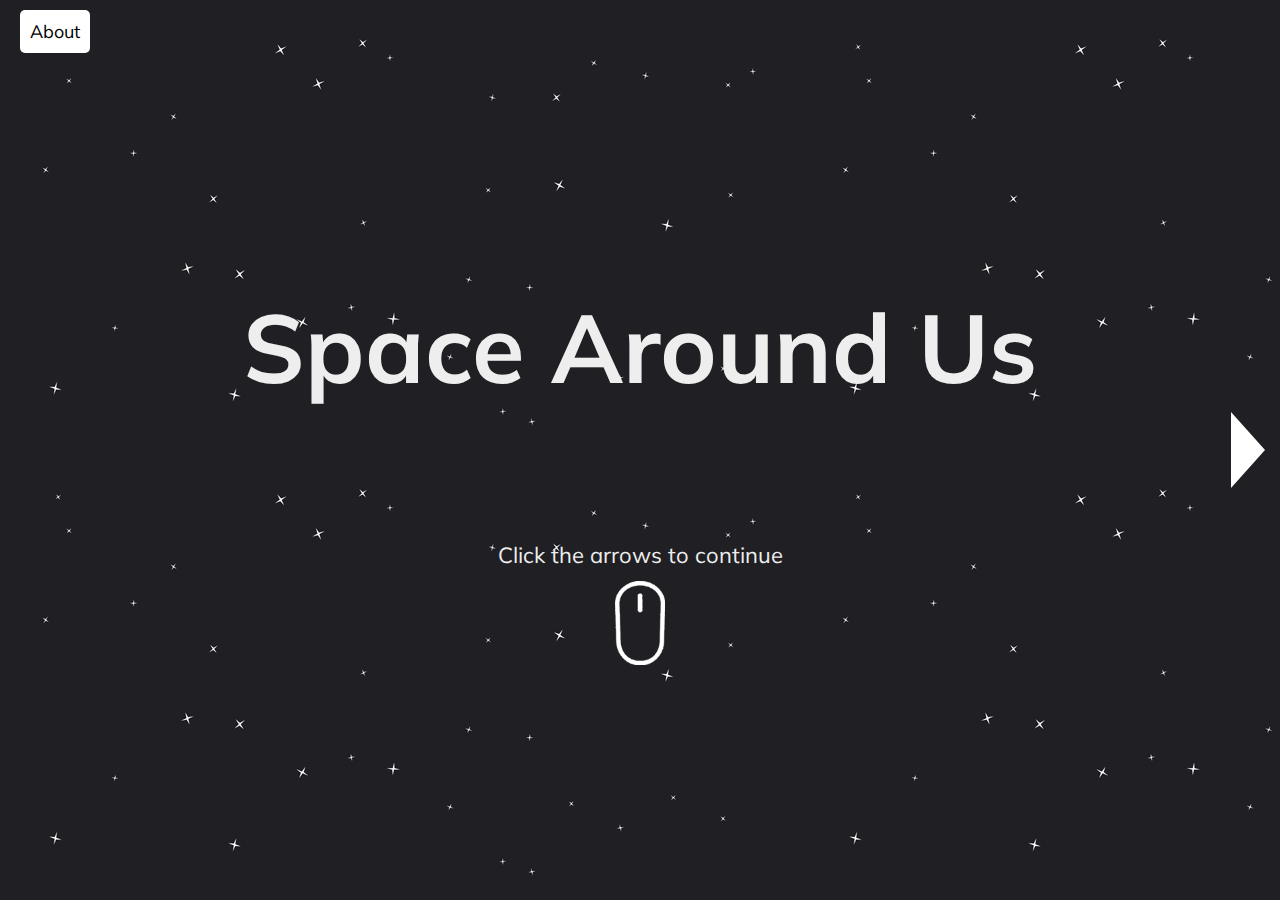
==== commit 7296e27c: "Text fixes and element positioning fixes" ====
--- a/index.html
+++ b/index.html
@@ -46,7 +46,7 @@
             <div class="slide slide-two" id="mars-active" data-anchor="Mars"><a href="mars.html"><img src="images/mars-planet.png" style="width:300px";><br><span id="Mars">MARS</span><br><span id="Mars-Text">THE RED PLANET</span></a><span id="click-planet">Click a planet to explore!</span></div>
             <div class="slide slide-three" data-anchor="Jupiter"><a href="jupiter.html"><img src="images/jupiter-no-glow.png" style="width:400px";><br><span id="Jupiter">JUPITER</span><br><span id="Jupiter-Text">THE BIGGEST PLANET</span></a></div>
             <div class="slide slide-four" data-anchor="Saturn"><a href="saturn.html"><img src="images/saturn.png" style="width:700px";><br><span id="Saturn">SATURN</span><br><span id="Saturn-Text">THE RINGED PLANET</span></a></div>
-            <div class="slide slide-five" data-anchor="Uranus"><a href="uranus.html"><img src="images/uranus.png" style="width:475px";><br><span id="Uranus">URANUS</span><br><span id="Uranus-Text">THE ICE GIANT</span></a><div id="back-button"><span><a href="index.html#Planet/">Return</a></span></div></div>
+            <div class="slide slide-five" data-anchor="Uranus"><a href="uranus.html"><img src="images/uranus.png" style="width:445px";><br><span id="Uranus">URANUS</span><br><span id="Uranus-Text">THE ICE GIANT</span></a><div id="back-button"><span><a href="index.html#Planet/">Return</a></span></div></div>
 
         </div>
     </div>            
--- a/style.css
+++ b/style.css
@@ -77,6 +77,24 @@
 	color:black;
 }
 
+#about-page-link a:link{
+	text-decoration-color: none;
+	text-decoration: none;
+	color:black;
+}
+
+#about-page-link a:hover{
+	text-decoration-color: none;
+	text-decoration: none;
+	color:black;
+}
+
+#about-page-link a:active{
+	text-decoration-color: none;
+	text-decoration: none;
+	color:black;
+}
+
 #click-arrows{
 	position:relative;
 	top:70px;
@@ -104,7 +122,7 @@
 	color:#ef4a3e;
 	position:relative;
 	right:3px;
-	bottom:50px;
+	bottom:40px;
 	font-size:18px;
 }
 
@@ -115,11 +133,11 @@
 }
 
 #Jupiter-Text{
-	font-family: 'Droid Sans', sans-serif;
+	font-family: 'Squada One', cursive;
 	color:#f8e6bf;
 	position:relative;
 	right:2px;
-	bottom:46px;
+	bottom:40px;
 	font-size:22px;
 }
 
@@ -227,7 +245,7 @@
 
 #back-button{
 	position: absolute;
-	padding: 0px 10px 10px 10px ;
+	padding: 10px 10px 20px 10px ;
 	background-color: white;
 	border-radius:5px;
 	color:black;
@@ -739,6 +757,7 @@
     -moz-animation:rover-move 60s ease-in-out infinite;
     -o-animation:rover-move 60s ease-in-out infinite;
     animation:rover-move 60s ease-in-out infinite;
+    cursor: pointer;
 }
 
 @keyframes rover-move{
@@ -793,6 +812,10 @@
     animation:beams 3s ease-in-out infinite;
 }
 
+#water-information{
+	cursor: pointer;
+}
+
 #mars-wind-rover{
 	cursor: pointer;
 	-webkit-animation:wind-push 3s ease-in-out infinite;
@@ -881,6 +904,10 @@
 }
 
 #lander{
+	cursor: pointer;
+}
+
+#lander-information{
 	cursor: pointer;
 }
 
@@ -1168,15 +1195,21 @@
 	position:relative;
 }
 
+#asteroid-field-title{
+	position: relative;
+	top:-220px;
+}
+
 .asteroids{
 	position:relative;
 }
 
 #asteroid1{
-	position:absolute;
+	position:relative;
 	width:65px;
-	top:250px;
+	top:0px;
 	left:200px;
+	margin-top:-1200px;
 	-webkit-animation:rotate 4s linear infinite;
     -moz-animation:rotate 4s linear infinite;
     -o-animation:rotate 4s linear infinite;
@@ -1184,29 +1217,34 @@
 }
 
 #asteroid2{
-	position:absolute;
-	top:350px;
-	right:200px;
+	position:relative;
+	top:250px;
+	left:100px;
+	margin-top:-1200px;
 	-webkit-animation:movementone 10s ease-in-out infinite;
     -moz-animation:movementone 10s ease-in-out infinite;
     -o-animation:movementone 10s ease-in-out infinite;
     animation:movementone 10s ease-in-out infinite;
+
 }
 
 #asteroid3{
-	position:absolute;
+	position:relative;
 	top:150px;
-	left:550px;
+	left:150px;
+	margin-top:-1200px;
 	-webkit-animation:rotate 17s linear infinite;
     -moz-animation:rotate 17s linear infinite;
     -o-animation:rotate 17s linear infinite;
     animation:rotate 17s linear infinite;
+
 }
 
 #asteroid4{
-	position:absolute;
+	position:relative;
 	top:350px;
 	left:350px;
+	margin-top:-1200px;
 	-webkit-animation:movementtwo 17s ease-in-out infinite;
     -moz-animation:movementtwo 17s ease-in-out infinite;
     -o-animation:movementtwo 17s ease-in-out infinite;
@@ -1214,9 +1252,10 @@
 }
 
 #asteroid5{
-	position:absolute;
-	top:550px;
-	right:550px;
+	position:relative;
+	top:150px;
+	left:200px;
+	margin-top:-1200px;
 	-webkit-animation:movementthree 17s ease-in-out infinite;
     -moz-animation:movementthree 17s ease-in-out infinite;
     -o-animation:movementthree 17s ease-in-out infinite;
@@ -1242,9 +1281,9 @@
 }
 
 @keyframes movementone {
-    0%   {right:200px;}
-    50%  {right:250px;}
-    100% {right:200px;}
+    0%   {left:-100px;}
+    50%  {left:100px;}
+    100% {left:-100px;}
 }
 
 @keyframes movementtwo {
@@ -1254,13 +1293,18 @@
 }
 
 @keyframes movementthree {
-    0%   {left:550px; top:550px;}
-    50%  {left:450px; top:450px;}
-    100% {left:550px; top:550px;}
-}
+    0%   {left:0px; top:0px;}
+    50%  {left:250px; top:250px;}
+    100% {left:0px; top:0px;}
+}
+
 
 #jup-moons{
 	position: relative;
+}
+
+#jup-moons img{
+	width:215px;
 }
 
 #moons-title{
@@ -1268,37 +1312,37 @@
 }
 
 #ganymede{
-	margin-top: -3350px;
-	position: relative;
-	top:150px;
+	margin-top: -1200px;
+	position: relative;
+	top:125px;
 	cursor: pointer;
 }
 
 #mercury-moon{
-	margin-top: -3350px;
-	position: relative;
-	top:150px;
+	margin-top: -1200px;
+	position: relative;
+	top:125px;
 	cursor: pointer;
 }
 
 #callisto{
-	margin-top: -3350px;
-	position: relative;
-	top:150px;
+	margin-top: -1200px;
+	position: relative;
+	top:125px;
 	cursor: pointer;
 }
 
 #io{
-	margin-top: -3350px;
-	position: relative;
-	top:150px;
+	margin-top: -1200px;
+	position: relative;
+	top:125px;
 	cursor: pointer;
 }
 
 #europa{
 	margin-top: -3350px;
 	position: relative;
-	top:150px;
+	top:125px;
 	cursor: pointer;
 }
 
@@ -1349,10 +1393,15 @@
 	position:relative;
 }
 
+#comet-title{
+	position: relative;
+	top:-220px;
+}
+
 #hubble{
-	position: absolute;
-	left:100px;
-	width:350px;
+	position: relative;
+	width:300px;
+	margin-top: -1200px;
 	-webkit-animation:hubblewobble 17s ease-in-out infinite;
     -moz-animation:hubblewobble 17s ease-in-out infinite;
     -o-animation:hubblewobble 17s ease-in-out infinite;
@@ -1361,37 +1410,39 @@
 }
 
 #jupiter-hubble{
-	position:absolute;
+	position:relative;
 	width:350px;
-	right:200px;
-	top:150px;
+	top:100px;
+	margin-top: -1200px;
 	cursor: pointer;
 }
 
 #comet-impact{
-	position:absolute;
+	position:relative;
 	width:35px;
-	right:100px;
-	top:300px;
-	-webkit-animation:impact 3s linear infinite;
+	left:400px;
+    z-index: 999;
+    margin-top: -1200px;
+    -webkit-animation:impact 3s linear infinite;
     -moz-animation:impact 3s linear infinite;
     -o-animation:impact 3s linear infinite;
     animation:impact 3s linear infinite;
-    z-index: 999;
-}
+}
+
+
 
 @keyframes impact {
-    0%   {opacity:1; right:100px; top:300px;}
-    25%	 {opacity:0.7; right:150px; top:300px;}
-    50%  {opacity:0.5; right:225px; top:300px;} 
-    75%  {opacity:0.3; right:300px; top:300px;}
-    100% {opacity:0; right:325px; top:300px;}
+    0%   {opacity:1; left:400px;}
+    25%	 {opacity:0.7; left:350px;}
+    50%  {opacity:0.5; left:335px; } 
+    75%  {opacity:0.3; left:300px; }
+    100% {opacity:0; left:275px;}
 }
 
 @keyframes hubblewobble {
-    0%   {top:250px;}
-    50%  {top:350px;}
-    100% {top:250px;}
+    0%   {top:0px;}
+    50%  {top:100px;}
+    100% {top:0px;}
 }
 
 #jupiter-magnet_scene{
@@ -1841,8 +1892,8 @@
 #saturn-balloon{
 	position: relative;
 	margin-top:-1200px;
-	top:350px;
-	width:700px;
+	top:175px;
+	width:500px;
 	cursor: pointer;
 }
 
@@ -1915,9 +1966,9 @@
 
 #astronaut{
 	position: relative;
-	width:250px;
+	width:200px;
 	margin-top:-1200px;
-	top:300px;
+	top:175px;
 	-webkit-animation:bobbing 5s ease-in-out infinite;
     -moz-animation:bobbing 5s ease-in-out infinite;
     -o-animation:bobbing 5s ease-in-out infinite;
@@ -2295,6 +2346,10 @@
 
 #uranus-moons{
 	position: relative;
+}
+
+#uranus-moons img{
+	width:225px;
 }
 
 #uranus-moons-title{
@@ -2424,4 +2479,5 @@
   from { background-color: #e67e22; -webkit-box-shadow: 0 0 9px #333; }
   50% { background-color: #91bd09; -webkit-box-shadow: 0 0 18px #91bd09; }
   to { background-color: #749a02; -webkit-box-shadow: 0 0 9px #333; }
-}+}
+
